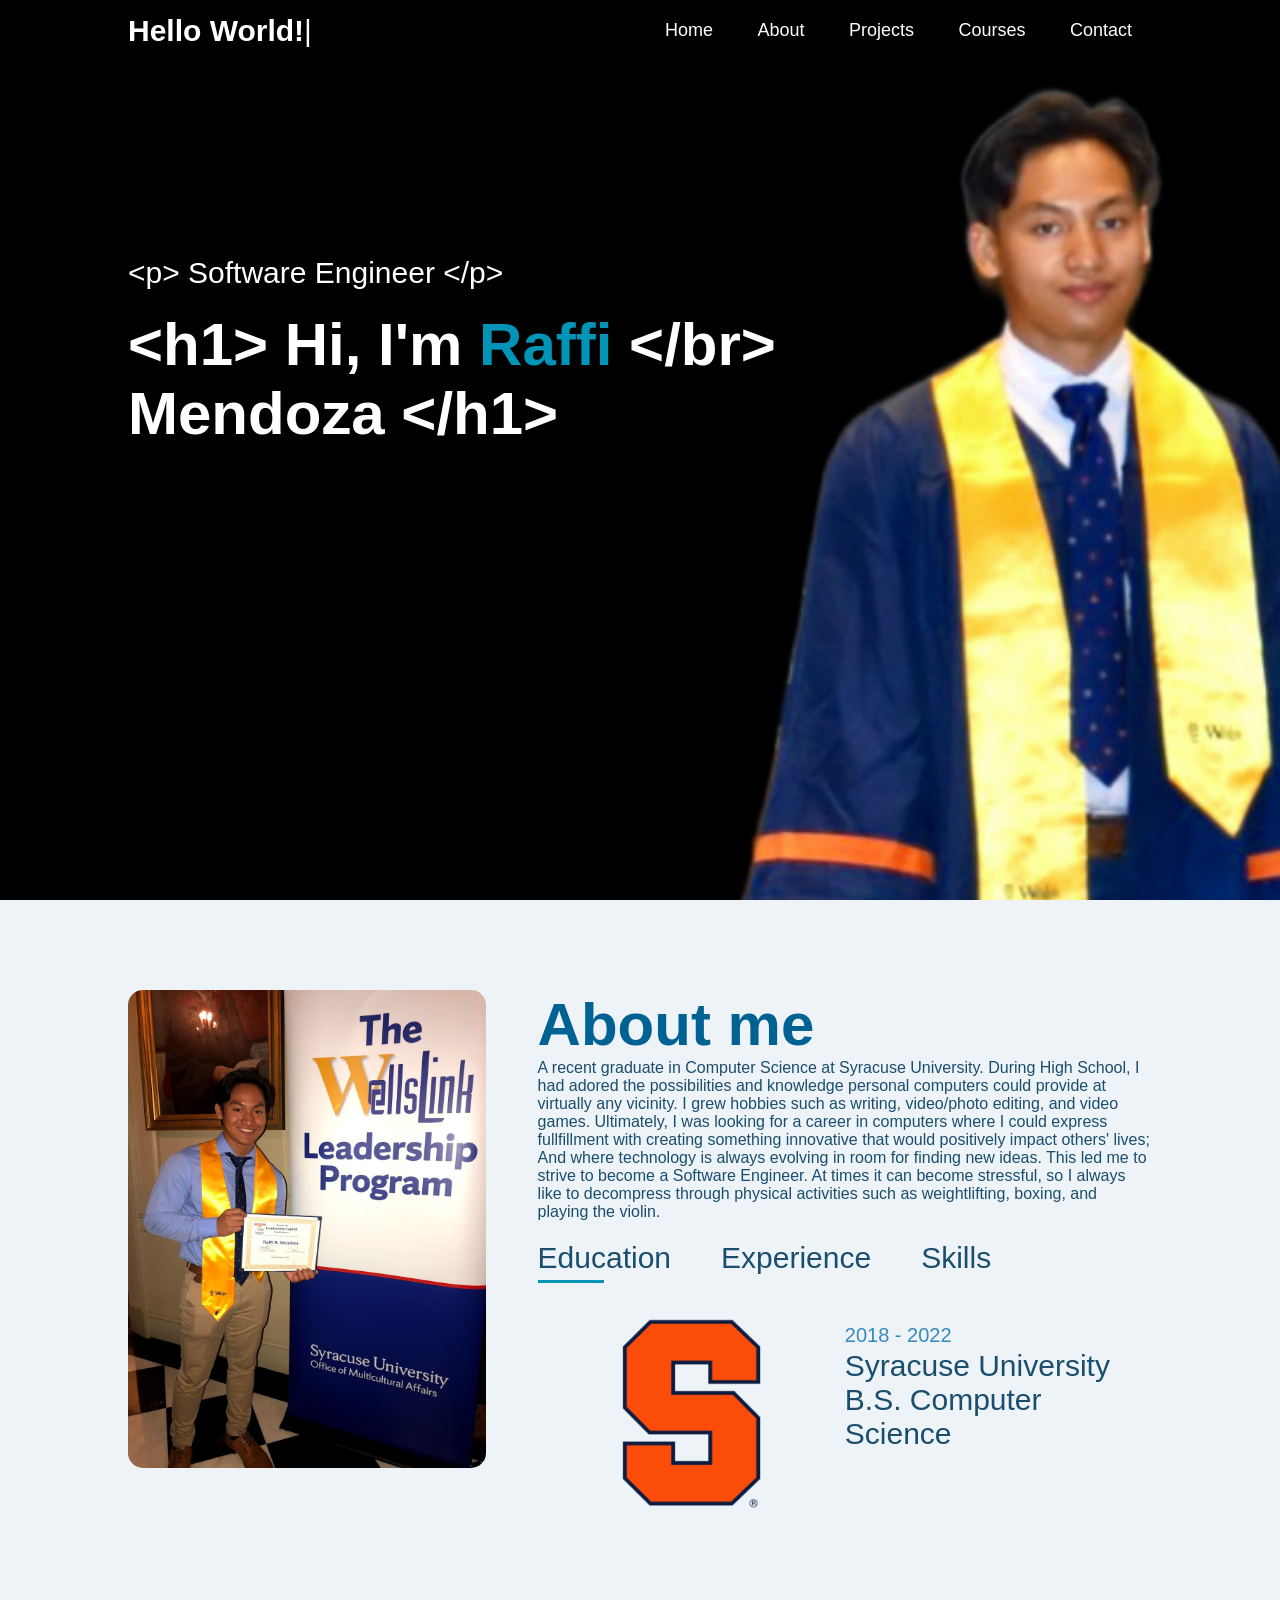
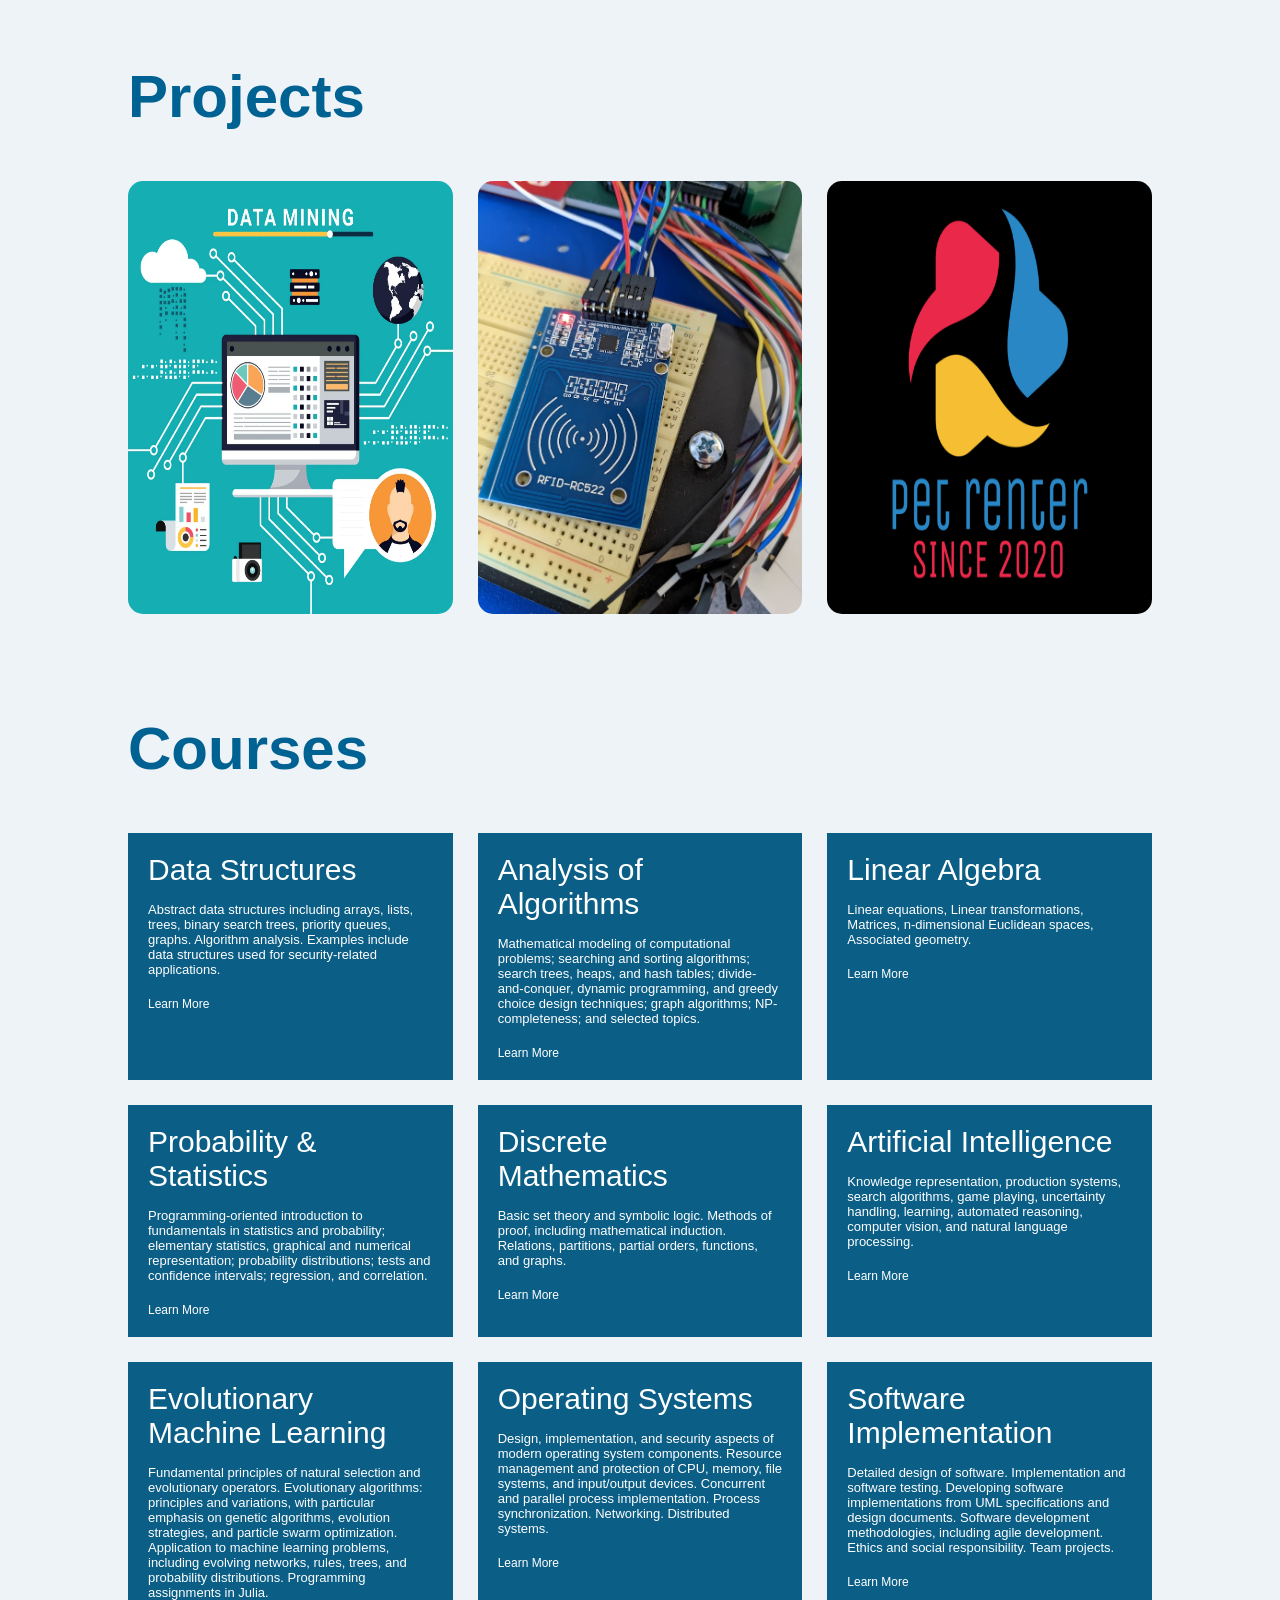
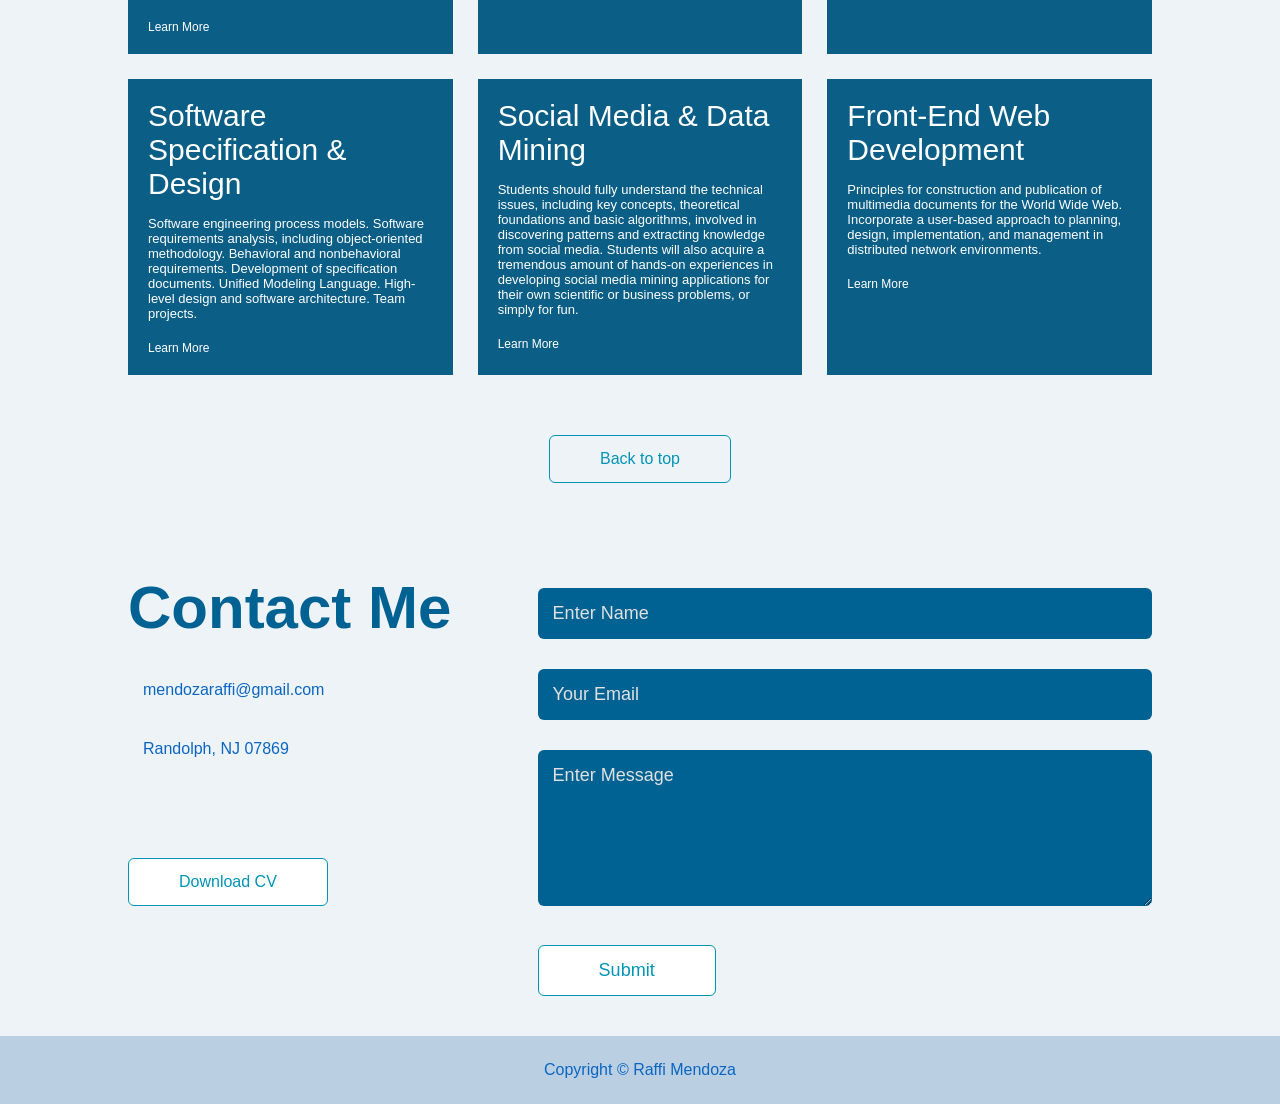
==== index.html @ 9594568a "update about me" ====
<!DOCTYPE html>
<html lang="en">
<head>
    <meta charset="UTF-8">
    <meta http-equiv="X-UA-Compatible" content="IE=edge">
    <meta name="viewport" content="width=device-width, initial-scale=1.0">
    <title>Raffi's Portfolio</title>
    <link rel="stylesheet" href="style.css">
    <script src="https://kit.fontawesome.com/a5eee6d520.js" crossorigin="anonymous"></script>
</head>
<body>
    <div id="header">
        <div class="container">
            <nav>
                <p>Hello World!<span id="blink" >|</span></p>
                <ul id="sidemenu">
                    <li><a href="#header">Home</a></li>
                    <li><a href="#about">About</a></li>
                    <li><a href="#portfolio">Projects</a></li>
                    <li><a href="#services">Courses</a></li>
                    <li><a href="#contact">Contact</a></li>
                    <i class="fas fa-xmark" onclick="closemenu()"></i>
                </ul>
                <i class="fas fa-solid fa-bars" onclick="openmenu()"></i>
            </nav>
            <div class="header-text">
                <p>&ltp&gt Software Engineer &lt/p&gt</p>
                <h1>&lth1&gt Hi, I'm <span>Raffi</span> &lt/br&gt<br> Mendoza &lt/h1&gt</h1>
            </div>
        </div>
    </div>

    <!-- About -->
    <div id="about">
        <div class="container">
            <div class="row">
                <div class="about-col-1">
                    <img src="images/user.png">
                </div>
                <div class="about-col-2">
                    <h1 class="sub-title">About me</h1>
                    <p>A recent graduate in Computer Science at Syracuse University. During High School, I had adored the possibilities and knowledge personal computers could provide at virtually any vicinity. I grew hobbies such as writing, video/photo editing, and video games. Ultimately, I was looking for a career in computers where I could express fullfillment with creating something innovative that would positively impact others' lives; And where technology is always evolving in room for finding new ideas. This led me to strive to become a Software Engineer. At times it can become stressful, so I always like to decompress through physical activities such as weightlifting, boxing, and playing the violin.</p>
                    <div class="tab-titles">
                        <p class="tab-links active-link" onclick="opentab('education')">Education</p>   
                        <p class="tab-links" onclick="opentab('experience')">Experience</p>                     
                        <p class="tab-links" onclick="opentab('skills')">Skills</p>
                    </div>
                    <div class="tab-contents active-tab" id="education">
                        <img src="images/logo.png">
                        <ul>
                            <li><span>2018 - 2022</span><br>Syracuse University <br> B.S. Computer Science</li>
                        </ul>
                    </div>
                    <div class="tab-contents" id="experience">
                        <ul>
                            <li><span>Software Engineer Intern @ Comet Informatics</span><br>June 2021 - October 2021
                                <p>• Participated in cross-functional team with focus on migrating from .NET Framework 4.5v (COMET02) to .NET Core 2.2v (COMET03) with EF Core 2</p>
                                <p>• Handled and reduced errors found in multiple instrument applications from Production/Testing/Staging within COMET02 for current clientele</p>
                                <p>• Modified Logging API to run exceptions after a failed HTTP request occurs and implemented angular interceptor to catch and log requests</p>
                            </li>
                            <li><span>Technology Consultant @ Martin J Whitman School of Management</span><br>September 2021 - May 2022
                                <p>• Administered technical support to prestigious business school for over 2000~ students and staff both walk-in and over-the-phone utilizing Salesforce</p>
                                <p>• Resolved underlying issues both software and hardware specializing in Excel, Certified Dell repairs, and related problems with a derived solution</p>
                                <p>• Promoted and maintained COVID-19 safety guidelines, policies, and the conditions of accessible equipment within three IT service locations</p>
                            </li>
                        </ul>
                    </div>
                    <div class="tab-contents" id="skills">
                        <ul>
                            <li><span>Programming Languages</span><br> <div class="program-icons">
                                <div class="program">
                                    <i class="fa-brands fa-java"></i>
                                    <p>Java</p>
                                </div>
                                <div class="program">
                                    <i class="fa-regular fa-file-code"></i>
                                    <p>HTML</p>
                                </div>
                                <div class="program">
                                    <i class="fa fa-css3" aria-hidden="true"></i>
                                    <p>CSS</p>
                                </div>
                                <div class="program">
                                    <i class="fa-brands fa-js"></i>
                                    <p>JavaScript</p>
                                </div>
                                <div class="program">
                                    <img src="https://docs.microsoft.com/en-us/media/logos/logo_Csharp.svg" >
                                    <p>C#</p>
                                </div>
                                <div class="program">
                                    <i class="fa-solid fa-database"></i>
                                    <p>SQL</p>
                                </div>
                            </div></li>
                            <li><span>Experience with</span><br>Project Management, Full Stack Development, Data Analysis, Elastic Beanstalk, Heroku, Entity Framework Core 2, Git, Azure DevOps</li>
                            <li><span>Hobbies/Interests</span><br>Boxing, Fencing, Cross Country, Powerlifting, Bodybuilding, Music, Fashion, Cooking, Traveling, Video Games, Videography</li>
                        </ul>
                    </div>
                </div>
            </div>
        </div>
    </div>

    <!-- portfolio -->
    <div id="portfolio">
        <div class="container">
            <h1 class="sub-title">Projects</h1>
            <div class="work-list"> 
                <div class="work">
                    <img src="images/work-1.png">
                    <div class="layer">
                        <h3>Sentiment Analysis</h3>
                        <p>What does it mean to call a woman a “Karen”? The origins of any meme are hard to pin down, and this one has spread with the same intensity as the coronavirus, and often in parallel with it. Karens are “the police women of all human behavior.” Karens don’t believe in vaccines. Karens have short hair. Karens are selfish. Confusingly, Karens are both the kind of petty enforcers who patrol other people’s failures at social distancing, and the kind of entitled women who refuse to wear a mask because it’s a “muzzle.” They are likely to be a woman at the age of 40 or over and hold microaggressions against racial groups.</p>
                        <a href="https://github.com/raffimendoza/KarenSentimentAnalysis" target="_blank"><i class="fa-solid fa-arrow-up-right-from-square"></i></a>
                    </div>
                </div>
                <div class="work">
                    <img src="images/work-2.png">
                    <div class="layer">
                        <h3>RFID Access Control</h3>
                        <p>Proposed security & attendance system to keep track of students and staff accessing labratory rooms. Embedded system consists of a Raspberry Pi Zero W, an RFID-RC522 Module, multiple RFID tags, 16x2 LCD screen. and a red/green LED.</p>
                        <a href="https://github.com/raffimendoza/RFID-AccessControl" target="_blank"><i class="fa-solid fa-arrow-up-right-from-square"></i></a>
                    </div>
                </div>
                <div class="work">
                    <img src="images/work-3.png">
                    <div class="layer">
                        <h3>Pet Renter</h3>
                        <p>Due to isolation caused from the pandemic, people unprecedentedly need companionship.  However, not everyone could afford to raise a pet or be patient enough to take care of them, some of them can not provide an appropriate environment for long term adoption. In this case, renting is a good choice for those lonely people, while there are plenty of pets abandoned because of their previous masters’ impulsion and the adoption center can hardly afford them. We plan to provide a web app which could subdue the situation by allowing customers to temporarily take care of those cute animals before they rent them, and leave those adoption centers another way to raise funds.
                        </p>
                        <a href="https://github.com/raffimendoza/PetRenter" target="_blank"><i class="fa-solid fa-arrow-up-right-from-square"></i></a>
                    </div>
                </div>
            </div>
        </div>
</div>

    <!-- Services -->
    <div id="services">
        <div class="container">
            <h1 class="sub-title">Courses</h1>
            <div class="services-list">
                <div>
                    <i class="fa-solid fa-sitemap"></i>
                    <h2>Data Structures</h2>
                    <p>Abstract data structures including arrays, lists, trees, binary search trees, priority queues, graphs.  Algorithm analysis.  Examples include data structures used for security-related applications.</p>
                    <a href="http://coursecatalog.syr.edu/content.php?catoid=32&navoid=4106&p982=2" target="_blank">Learn More</a>
                </div>
                <div>
                    <i class="fa-solid fa-magnifying-glass-chart"></i>
                    <h2>Analysis of Algorithms</h2>
                    <p>Mathematical modeling of computational problems; searching and sorting algorithms; search trees, heaps, and hash tables; divide-and-conquer, dynamic programming, and greedy choice design techniques; graph algorithms; NP-completeness; and selected topics.</p>
                    <a href="https://suabroad.syr.edu/blog/course/cis477-introduction-to-analysis-of-algorithms/" target="_blank">Learn More</a>
                </div>
                <div>
                    <i class="fa-solid fa-table-cells"></i>
                    <h2>Linear Algebra</h2>
                    <p>Linear equations, Linear transformations, Matrices, n-dimensional Euclidean spaces, Associated geometry.</p>
                    <a href="https://courses.syracuse.edu/search_advanced.php?cur_cat_oid=32&search_database=Search&search_db=Search&cpage=1&ecpage=1&ppage=1&spage=1&tpage=1&location=33&filter%5Bkeyword%5D=linear+algebra&filter%5Bexact_match%5D=1" target="_blank">Learn More</a>
                </div>
                <div>
                    <i class="fa-solid fa-dice"></i> 
                    <h2>Probability & Statistics</h2>
                    <p>Programming-oriented introduction to fundamentals in statistics and probability; elementary statistics, graphical and numerical representation; probability distributions; tests and confidence intervals; regression, and correlation.</p>
                    <a href="http://coursecatalog.syr.edu/preview_course_nopop.php?catoid=32&coid=215976" target="_blank">Learn More</a>
                </div>
                <div>
                    <i class="fa-solid fa-user-ninja"></i>
                    <h2>Discrete Mathematics</h2>
                    <p>Basic set theory and symbolic logic. Methods of proof, including mathematical induction. Relations, partitions, partial orders, functions, and graphs.</p>
                    <a href="http://coursecatalog.syr.edu/content.php?catoid=32&navoid=4106&p982=2" target="_blank">Learn More</a>
                </div>
                <div>
                    <i class="fa-solid fa-robot"></i>
                    <h2>Artificial Intelligence</h2>
                    <p>Knowledge representation, production systems, search algorithms, game playing, uncertainty handling, learning, automated reasoning, computer vision, and natural language processing. </p>
                    <a href="http://coursecatalog.syr.edu/content.php?catoid=32&navoid=4106&p982=2" target="_blank">Learn More</a>
                </div>
                <div>
                    <i class="fa-solid fa-dna"></i>
                    <h2>Evolutionary Machine Learning</h2>
                    <p>Fundamental principles of natural selection and evolutionary operators. Evolutionary algorithms: principles and variations, with particular emphasis on genetic algorithms, evolution strategies, and particle swarm optimization.  Application to machine learning problems, including evolving networks, rules, trees, and probability distributions.  Programming assignments in Julia.</p>
                    <a href="https://ecs.syracuse.edu/faculty-staff/chilukuri-k-mohan" target="_blank">Learn More</a>
                </div>
                <div>
                    <i class="fa-solid fa-laptop"></i>
                    <h2>Operating Systems</h2>
                    <p>Design, implementation, and security aspects of modern operating system components. Resource management and protection of CPU, memory, file systems, and input/output devices. Concurrent and parallel process implementation. Process synchronization. Networking. Distributed systems.</p>
                    <a href="http://coursecatalog.syr.edu/preview_course_nopop.php?catoid=30&coid=199425" target="_blank">Learn More</a>
                </div>
                <div>
                    <i class="fa-solid fa-pen"></i> 
                    <h2>Software Implementation</h2>
                    <p>Detailed design of software. Implementation and software testing.  Developing software implementations from UML specifications and design documents. Software development methodologies, including agile development.  Ethics and social responsibility. Team projects.</p>
                    <a href="https://www.coursicle.com/syracuse/courses/CIS/454/" target="_blank">Learn More</a>
                </div>
                <div>
                    <i class="fa-solid fa-file"></i>
                    <h2>Software Specification & Design</h2>
                    <p>Software engineering process models. Software requirements analysis, including object-oriented methodology. Behavioral and nonbehavioral requirements. Development of specification documents. Unified Modeling Language. High-level design and software architecture. Team projects.</p>
                    <a href="http://coursecatalog.syr.edu/preview_program.php?catoid=32&poid=16568&returnto=4123" target="_blank">Learn More</a>
                </div>
                <div>
                    <i class="fa-solid fa-user"></i>
                    <h2>Social Media & Data Mining</h2>
                    <p>Students should fully understand the technical issues, including key concepts, theoretical foundations and basic algorithms, involved in discovering patterns and extracting knowledge from social media. Students will also acquire a tremendous amount of hands-on experiences in developing social media mining applications for their own scientific or business problems, or simply for fun.</p>
                    <a href="https://onlinegrad.syracuse.edu/engineering/academics/course-descriptions/" target="_blank">Learn More</a>
                </div>
                <div>
                    <i class="fa-solid fa-paintbrush"></i>
                    <h2>Front-End Web Development</h2>
                    <p>Principles for construction and publication of multimedia documents for the World Wide Web. Incorporate a user-based approach to planning, design, implementation, and management in distributed network environments.</p>
                    <a href="https://answers.syr.edu/display/ischool/IST+263+-+Intro+to+Front-End+Web+Dev" target="_blank">Learn More</a>
                </div>
            </div>
        </div>
        <a href="#header" class="btn">Back to top</a>
    </div>


    <!-- contact -->
    <div id="contact">
        <div class="container">
            <div class="row">
                <div class="contact-left">
                    <h1 class="sub-title">Contact Me</h1>
                    <p><i class="fas fa-paper-plane"></i> <a href="mailto:mendozaraffi@gmail.com" id="email-link">mendozaraffi@gmail.com</a></p>
                    <p><i class="fas fa-location-dot"></i>Randolph, NJ 07869</p>
                    <div class="social-icons">
                        <a href="https://www.linkedin.com/in/jose-raphael-m/"><i class="fa-brands fa-linkedin"></i></a>
                        <a href="https://github.com/raffimendoza"><i class="fa-brands fa-github"></i></a>
                    </div>
                    <a href="files/RaffiMendozaResume.pdf" download class="btn btn2">Download CV</a>
                </div>
                <div class="contact-right">
                    <form name="submit-to-google-sheet">
                        <input type="text" name="Name" placeholder="Enter Name" required>
                        <input type="email" name="email" placeholder="Your Email" required>
                        <textarea name="Message" rows="6" placeholder="Enter Message"></textarea>
                        <button type="submit" class="btn btn2">Submit</button>
                    </form>
                    <span id="msg"></span>
                </div>
            </div>
        </div>
        <div class="copyright">
            <p>Copyright &copy Raffi Mendoza</p>
        </div>
    </div>

    <!-- Update About Me tabs -->
    <script>
        var tablinks = document.getElementsByClassName("tab-links");
        var tabcontents = document.getElementsByClassName("tab-contents");
        function opentab(tabname){
            for (tablink of tablinks){
                tablink.classList.remove("active-link");
            }
            for (tabcontent of tabcontents){
                tabcontent.classList.remove("active-tab");
            }
            event.currentTarget.classList.add("active-link");
            document.getElementById(tabname).classList.add("active-tab"); 
        }
    </script>

    <!-- small screen menu -->
    <script>
        var sm = document.getElementById("sidemenu");
        function openmenu(){
            sm.style.right = "0";
        }
        function closemenu(){
            sm.style.right = "-200px";
        }
    </script>

    <!-- Submit form using google app script -->
    <script>
    const scriptURL = 'https://script.google.com/macros/s/AKfycbw45khytFLJOuF0pqe-qyBJtkYFdfN2wMA5N30QYf86gMGov0KmyV-d669ZfcHEzsBHrA/exec'
    const form = document.forms['submit-to-google-sheet']
    const msg = document.getElementById("msg")
    form.addEventListener('submit', e => {
      e.preventDefault()
      fetch(scriptURL, { method: 'POST', body: new FormData(form)})
        .then(response => {
            msg.innerHTML = "Message sent. Thank you!"
            setTimeout(function(){
                msg.innerHTML = ""
            }, 5000)
            form.reset()
        })
        .catch(error => console.error('Error!', error.message))
    })
    </script>

    <!-- Blink -->
    <script type="text/javascript">
        var blink = document.getElementById('blink');

        setInterval(function () {
            blink.style.opacity = 
            (blink.style.opacity == 0 ? 1 : 0);
        }, 800); 
    </script>
</body>
</html>
---- style.css ----
*{
    margin: 0;
    padding: 0;
    font-family: 'Poppins', sans-serif;
    box-sizing: border-box;
}

html {
    scroll-behavior: smooth;
}

body {
    background: #080808;
    background-color: #ffffff;
    color: #fff;
}

#header {
    width: 100%;
    height: 100vh;
    background-image: url(images/background.png);
    background-size: cover;
    background-position: center;
}

.container {
    padding: 10px 10%;
}

nav {
    display: flex;
    align-items: center;
    justify-content: space-between;
    flex-wrap: wrap;
}

#blink{
    font-weight: 100;
}

nav p{
    padding-top: 10;
    font-size: 30px;
    font-weight: bold;
}

nav ul li {
    display: inline-block;
    list-style: none;
    margin: 10px 20px;
}

nav ul li a{
    color: #fff;
    text-decoration: none;
    font-size: 18px;
    position: relative;
}

nav ul li a::after{
    content: '';
    width: 0;
    height: 3px;
    background: #0094b6;
    position: absolute;
    left: 0;
    bottom: -6px;
    transition: 0.25s;
}

nav ul li a:hover::after{
    width: 100%;
}

.header-text {
    margin-top: 20%;
    font-size: 30px;
}

.header-text h1 {
    font-size: 60px;
    margin-top: 20px;
}

.header-text h1 span{
    color:#0094b6;
}

/* ----------- About ----------- */
#about {
    padding: 80px 0;
    color: #1a4e6d;
    background-color: #eef3f8;
}
.row{
    display: flex;
    justify-content: space-between;
    flex-wrap: wrap;
}

.about-col-1 {
    flex-basis: 35%;
}

.about-col-1 img {
    width: 100%;
    border-radius: 15px;
}

.about-col-2 {
    flex-basis: 60%;
}

.sub-title {
    font-size: 60px;
    font-weight: 600;
    color: #006292;
}

.tab-titles{
    display: flex;
    margin: 20px 0 40px;
}

.tab-titles p{
    font-size: 30px;
}

.tab-links{
    margin-right: 50px;
    font-size: 18px;
    font-weight: 500;
    cursor: pointer;
    position: relative;
}

.tab-links::after{
    content: '';
    width: 0;
    height: 3px;
    background-color: #0094b6;
    position: absolute;
    left: 0;
    bottom: -8px;
    transition: 0.25s;
}

.tab-links.active-link::after{
    width: 50%;
}

.tab-contents ul li {
    list-style: none;
    margin: 10px 0;
}

.tab-contents ul li span{
    color: #368bbe;
    font-size: 20px;
}

.tab-contents {
    display: none;
}

.tab-contents p{
    padding: 5px;
    padding-left: 10px;
}

.tab-contents.active-tab{
    display: block;
}

#education img{
    width: 50%;
    float: left;

}
#education ul li{
    font-size: 30px;
}

.program-icons{
    display: grid; 
    grid-template-columns: repeat(auto-fit, minmax(100px, 1fr));
    font-size: 50px;
}

.program{
    font-size: 40px;
    padding: 10px;
    text-align: center;
}

.program p{
    font-size: 18px;
}

.program img {
    width: 40px;

}

#skills img{
    pointer-events: none;
    user-select: none;
}
/* ------------ services ------------ */
#services{
    padding: 30px 0;
    background-color: #eef3f8;
}

.services-list{
    display: grid;
    grid-template-columns: repeat(auto-fit, minmax(250px, 1fr));
    grid-gap: 25px;
    margin-top: 50px;
}

.services-list div{
    background-color: #0b5e86;
    padding: 20px;
    font-size: 13px;
    font-weight: 300;
    border-right: 10px;
    transition: background 0.5s, transform 0.5s;
}

.services-list div i{
    font-size: 50px;
    margin-bottom: 30px;
}

.services-list div h2{
    font-size: 30px;
    font-weight: 500;
    margin-bottom: 15px;
}

.services-list div a{
    text-decoration: none;
    color: #fff;
    font-size: 12px;
    margin-top: 20px;
    display: inline-block;
}

.services-list div:hover{
    background: #0094b6;
    transform: translateY(-10px);
}

/* --------- portfolio --------- */
#portfolio {
    padding: 50px 0;
    background-color: #eef3f8;
}

.work-list {
    display: grid;
    grid-template-columns: repeat(auto-fit, minmax(250px, 1fr));
    grid-gap: 25px;
    margin-top: 50px;
}

.work {
    border-radius: 15px;
    position: relative;
    overflow: hidden;
}

.work img{
    width: 100%;
    height: 100%;
    border-radius: 10px;
    display: block;
    transition: transform 0.5s;
}

.layer{
    width: 100%;
    height: 0;
    background: linear-gradient(rgba(0,0,0,0.6), #0094b6);
    border-radius: 10px;
    position: absolute;
    left: 0;
    bottom: 0;
    overflow: hidden;
    display: flex;
    align-items: center;
    justify-content: center;
    flex-direction: column;
    padding: 0 40px;
    text-align: center;
    font-size: 14px;
    transition: height 0.5s;
}

.layer h3{
    font-weight: 500;
    margin-bottom: 20px;
}

.layer a{
    margin-top: 20px;
    color: #0094b6;
    text-decoration: none;
    font-size: 18px;
    line-height: 60px;
    background: #fff;
    width: 60px;
    height: 60px;
    border-radius: 50%;
    text-align: center;
}

.work:hover img{
    transform:scale(1.1);
}

.work:hover .layer{
    height: 100%;
}

.btn{
    display: block;
    margin: 50px auto;
    width: fit-content;
    border: 1px solid #0094b6;
    padding: 14px 50px;
    border-radius: 6px;
    text-decoration: none;
    color: #0094b6;
    transition: background 0.25s;
}

.btn:hover {
    background: #0094b6;
    color:#fff;
}

/* -------- contact -------- */
#contact {
    color: #0a66c2;
    background-color: #eef3f8;
}

.contact-left {
    flex-basis: 35%;
}

.contact-right {
    flex-basis: 60%;
}

.contact-left p{
    margin-top: 30px;
}

.contact-left p i{
    color: #0094b6;
    margin-right: 15px;
    font-size: 25px;
}

#email-link{
    text-decoration: none;
    color: #0a66c2;
}

#email-link:hover{
    text-decoration: underline;
}

.social-icons{
    margin-top: 30px;
}

.social-icons a{
    text-decoration: none;
    font-size: 30px;
    margin-right: 15px;
    color: #ababab;
    display: inline-block;
    transition: transform .25s;
}

.social-icons a:hover{
    color: #0094b6;
    transform: translateY(-5px);
}

.btn.btn2 {
    display: inline-block;
    background: #fff;
}

.btn.btn2:hover {
    background: #0094b6;
    color:#fff;
}

.contact-right form{
    width: 100%;
}

form input, form textarea{
    width: 100%;
    border: 0;
    outline: none;
    background: #006292;
    padding: 15px;
    margin: 15px 0;
    color: #fff;
    font-size: 18px;
    border-radius: 6px;
}

form .btn2{
    padding: 14px 60px;
    font-size: 18px;
    margin-top: 20px;
    cursor: pointer;
}

form ::placeholder{
    color: #E1E1E1;
}

.copyright {
    width: 100%;
    text-align: center;
    padding: 25px 0;
    background: #bbcfe2;
    font-weight: 300;
    margin-top: 20px;
}

.copyright i{
    color: #0094b6;
}

/* ------------- responsive small screen -------------*/
nav .fas{
    display: none;
    cursor: pointer;
}

@media only screen and (max-width: 600px){
    #header{
        background-image: url(images/phone-background.png)
    }
    .header-text {
        margin-top: 50%;
        font-size: 16px;
    }
    .header-text h1{
        font-size: 20px;
    }
    nav .fas{
        display: block;
        font-size: 25px;
    }
    nav ul{
        background: #006292;
        opacity: 0.9;
        position: fixed;
        top: 0;
        right: -200px;
        width: 200px;
        height: 100vh;
        padding-top: 50px;
        z-index: 2;
        transition: 0.5s;
    }
    nav ul li{
        display: block;
        margin: 25px;
    }
    nav ul .fas{
        position: absolute;
        top: 25px;
        left: 25px;
    }
    .sub-title{
        font-size: 40px;
    }
    .about-col-1, .about-col-2{
        flex-basis: 100%;
    }
    .about-col-1{
        margin-bottom: 30px;
    }
    .about-col-2{
        font-size: 14px;
    }
    .tab-links{
        font-size: 16px;
        margin-right: 20px;
    }
    .contact-left, .contact-right{
        flex-basis: 100%;
    }
    .copyright{
        font-size: 14px;
    }
}

#msg{
    color: #61b752;
    margin-top: -40px;
    display: block;
}
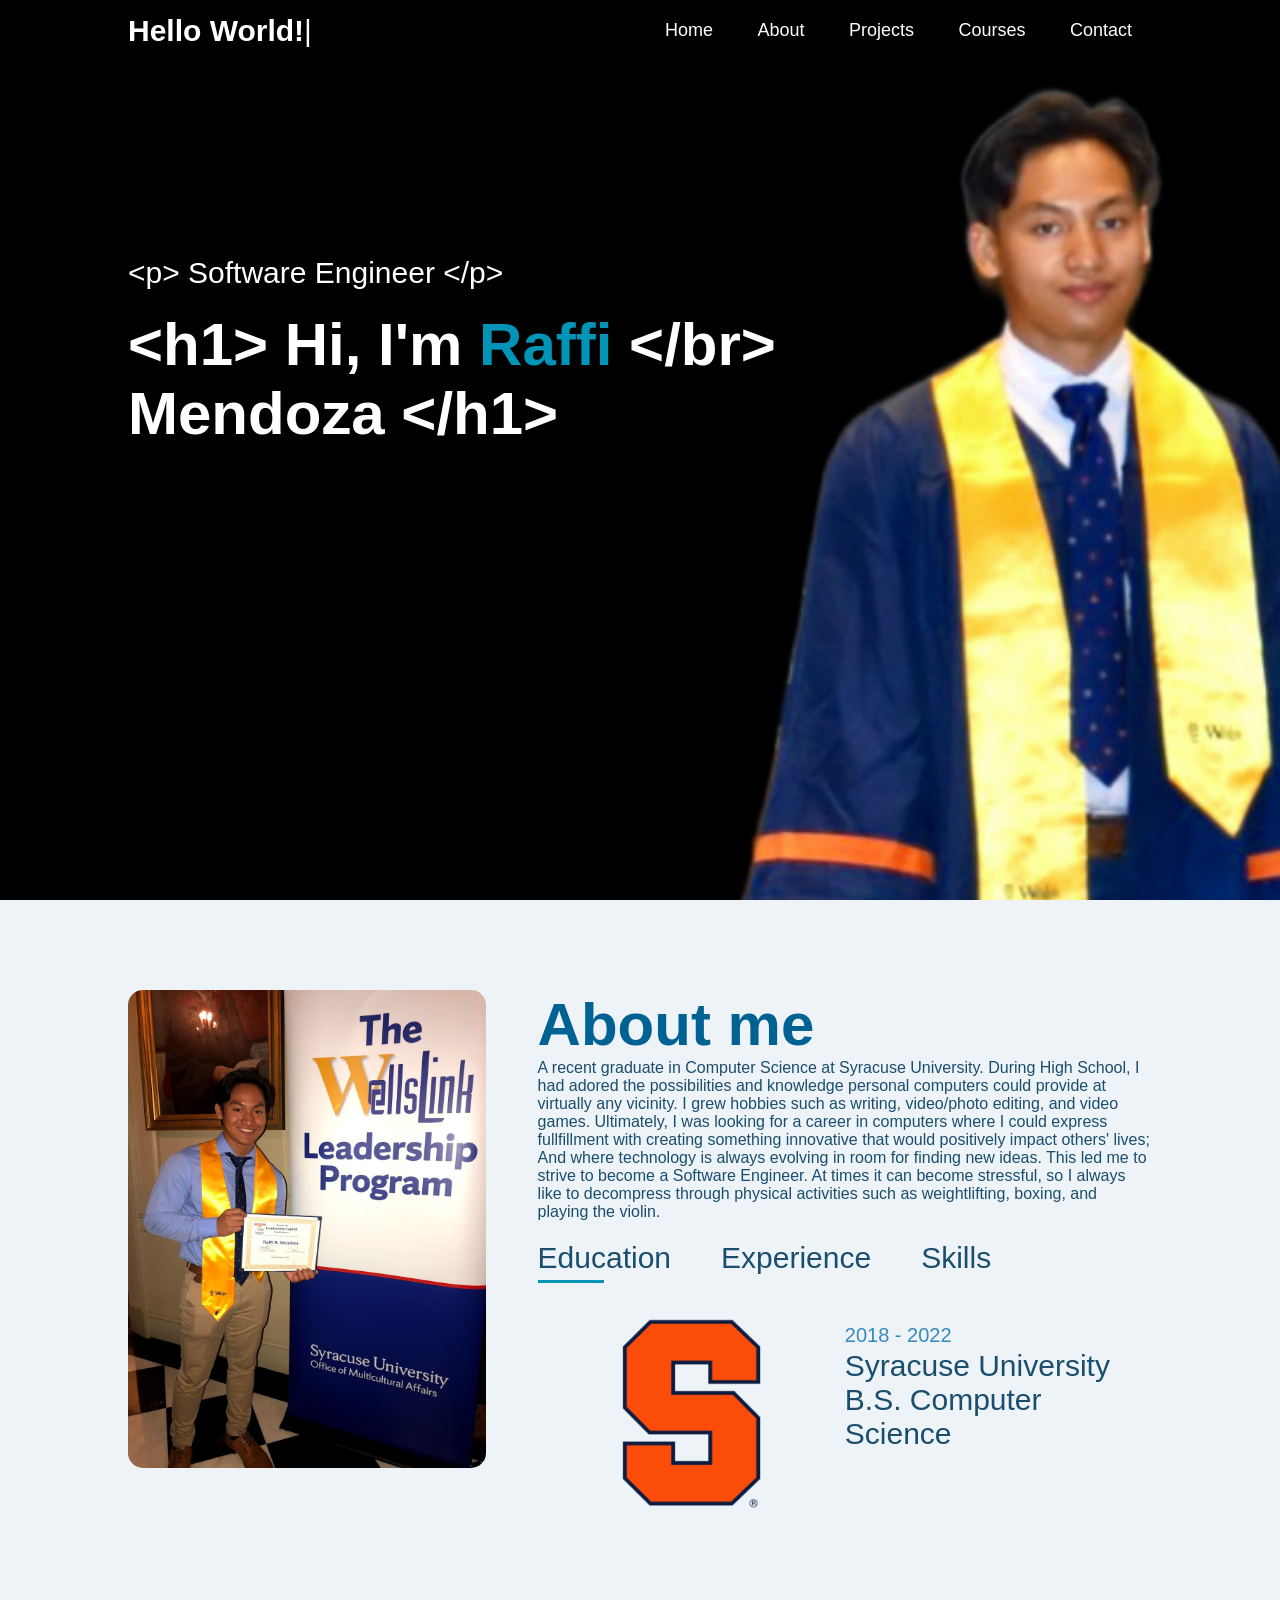
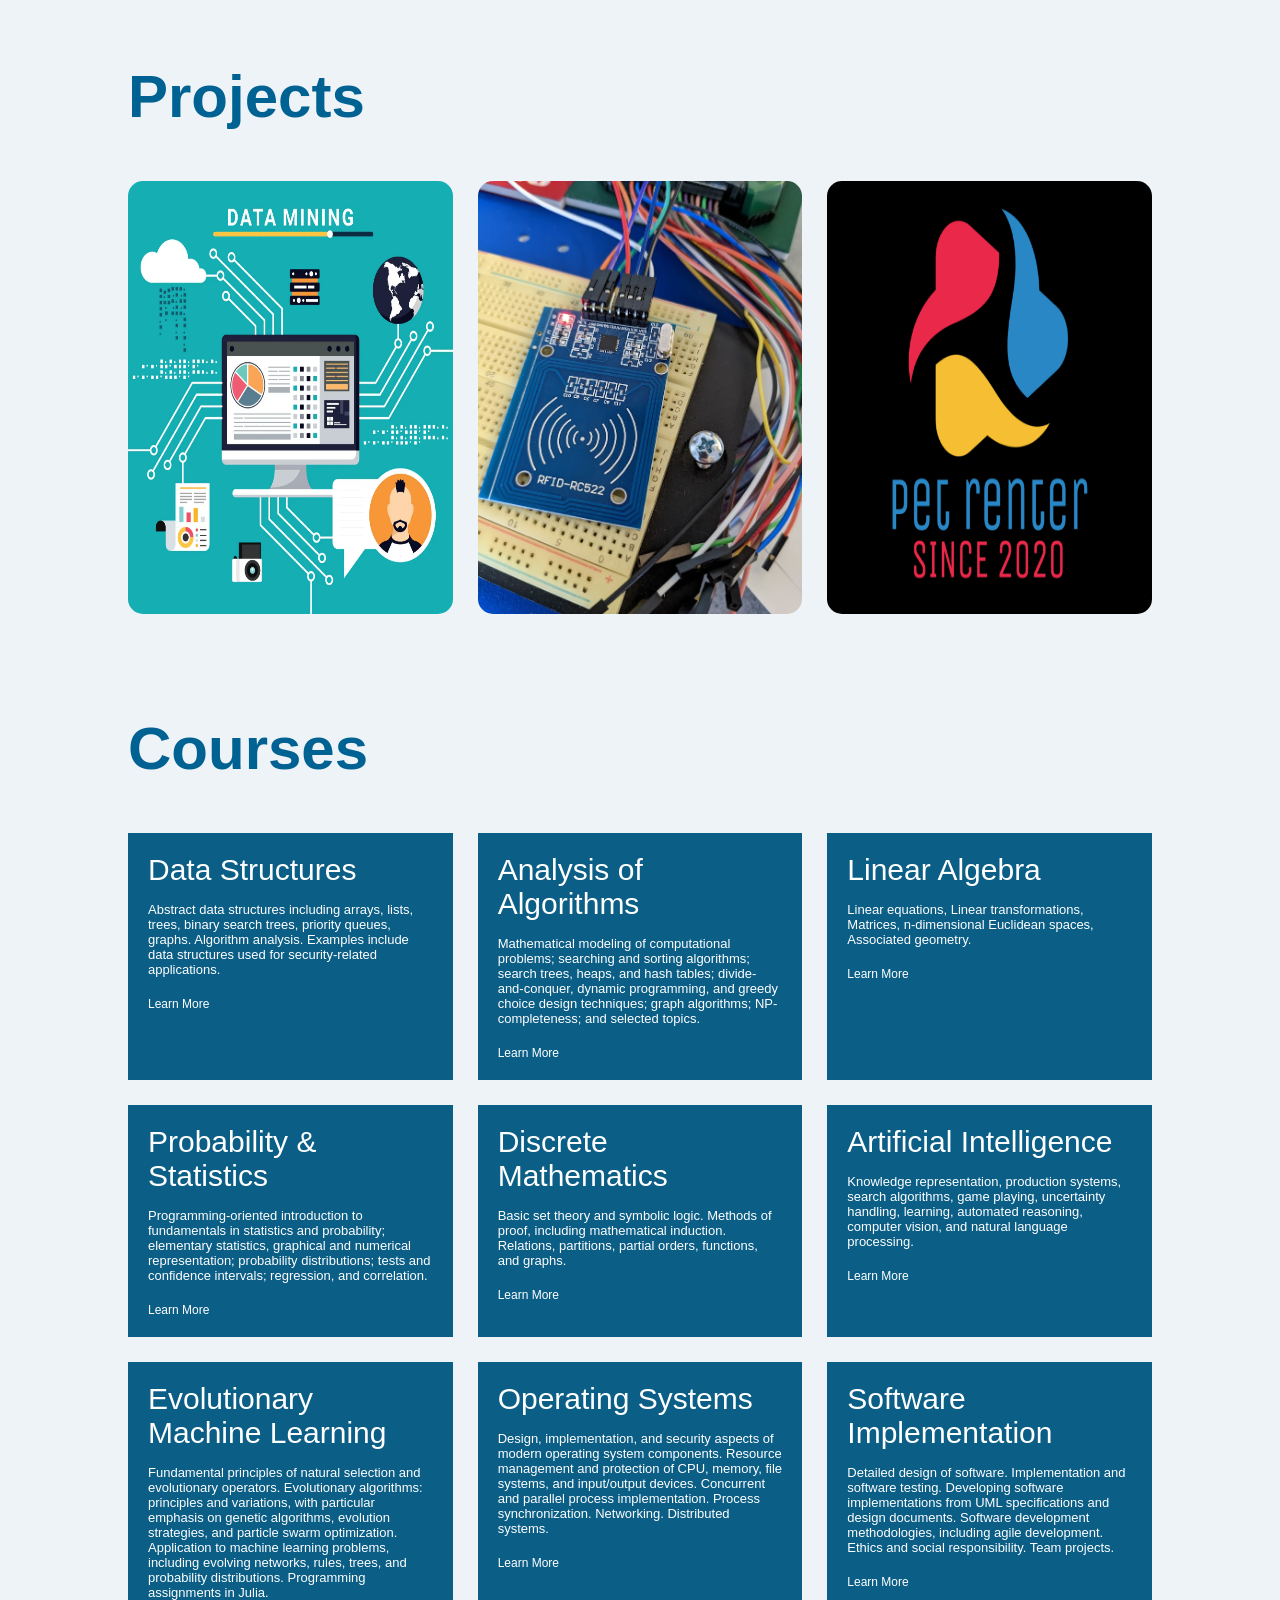
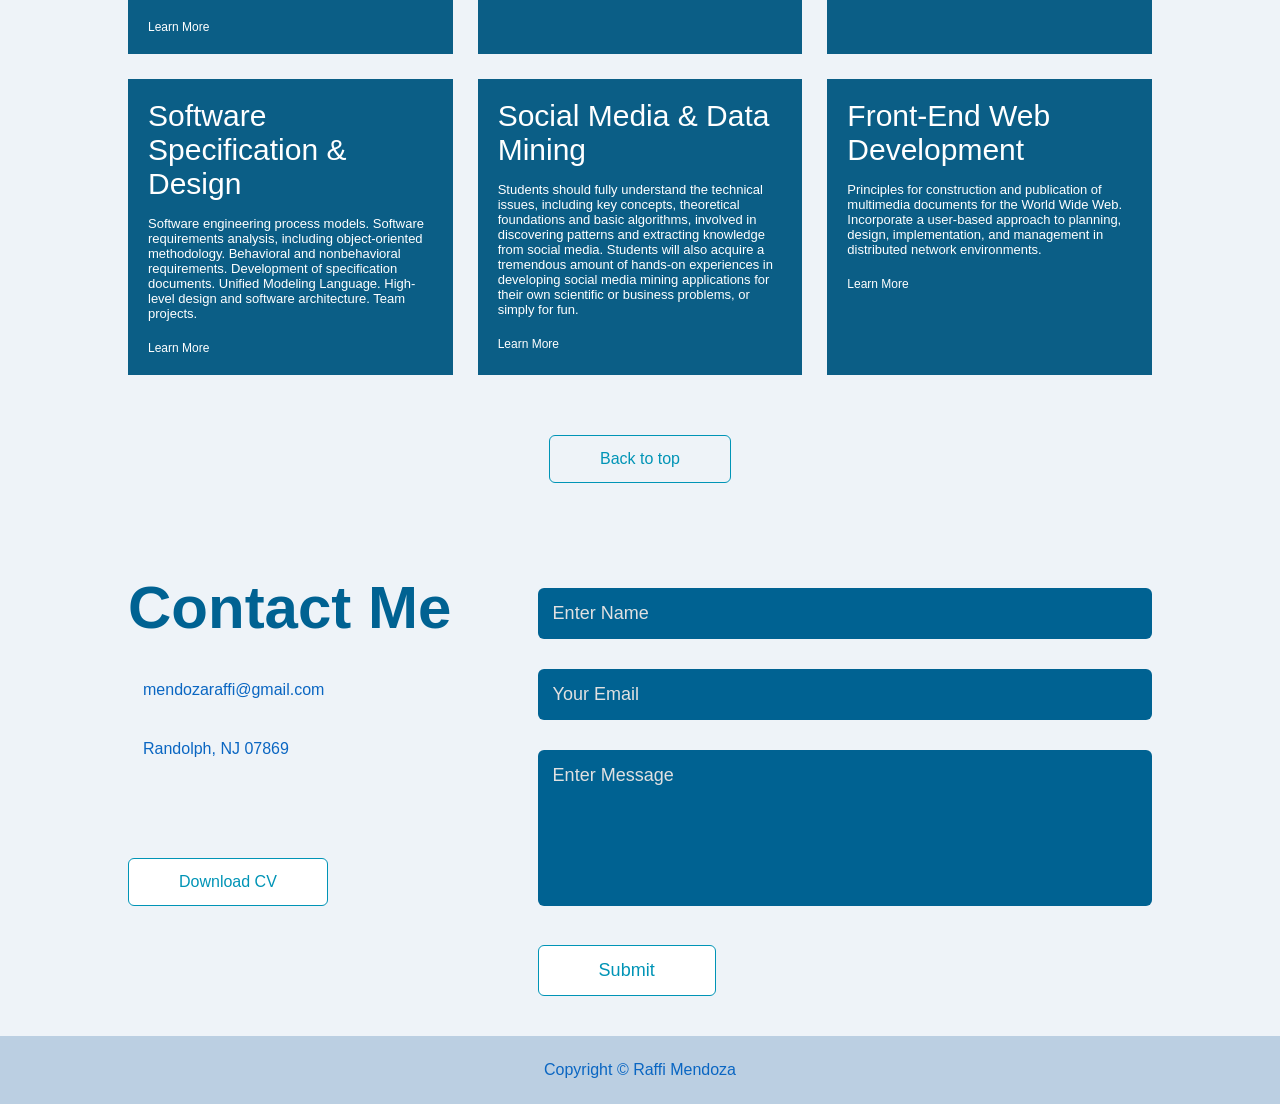
==== commit fed9d4a5: "Update experience" ====
--- a/index.html
+++ b/index.html
@@ -7,6 +7,7 @@
     <title>Raffi's Portfolio</title>
     <link rel="stylesheet" href="style.css">
     <script src="https://kit.fontawesome.com/a5eee6d520.js" crossorigin="anonymous"></script>
+    <script src="https://ajax.googleapis.com/ajax/libs/jquery/3.6.0/jquery.min.js"></script>
 </head>
 <body>
     <div id="header">
@@ -53,15 +54,18 @@
                     </div>
                     <div class="tab-contents" id="experience">
                         <ul>
-                            <li><span>Software Engineer Intern @ Comet Informatics</span><br>June 2021 - October 2021
-                                <p>• Participated in cross-functional team with focus on migrating from .NET Framework 4.5v (COMET02) to .NET Core 2.2v (COMET03) with EF Core 2</p>
-                                <p>• Handled and reduced errors found in multiple instrument applications from Production/Testing/Staging within COMET02 for current clientele</p>
-                                <p>• Modified Logging API to run exceptions after a failed HTTP request occurs and implemented angular interceptor to catch and log requests</p>
+                            <li><span>Software Engineer @ General Motors</span><br>January 2023 - Present
+                                <p>• Joining innovation team</p>
                             </li>
                             <li><span>Technology Consultant @ Martin J Whitman School of Management</span><br>September 2021 - May 2022
                                 <p>• Administered technical support to prestigious business school for over 2000~ students and staff both walk-in and over-the-phone utilizing Salesforce</p>
                                 <p>• Resolved underlying issues both software and hardware specializing in Excel, Certified Dell repairs, and related problems with a derived solution</p>
                                 <p>• Promoted and maintained COVID-19 safety guidelines, policies, and the conditions of accessible equipment within three IT service locations</p>
+                            </li>
+                            <li><span>Software Engineer Intern @ Comet Informatics</span><br>June 2021 - October 2021
+                                <p>• Participated in cross-functional team with focus on migrating from .NET Framework 4.5v (COMET02) to .NET Core 2.2v (COMET03) with EF Core 2</p>
+                                <p>• Handled and reduced errors found in multiple instrument applications from Production/Testing/Staging within COMET02 for current clientele</p>
+                                <p>• Modified Logging API to run exceptions after a failed HTTP request occurs and implemented angular interceptor to catch and log requests</p>
                             </li>
                         </ul>
                     </div>
--- a/style.css
+++ b/style.css
@@ -13,6 +13,10 @@
     background: #080808;
     background-color: #ffffff;
     color: #fff;
+}
+
+textarea {
+    resize: none;
 }
 
 #header {
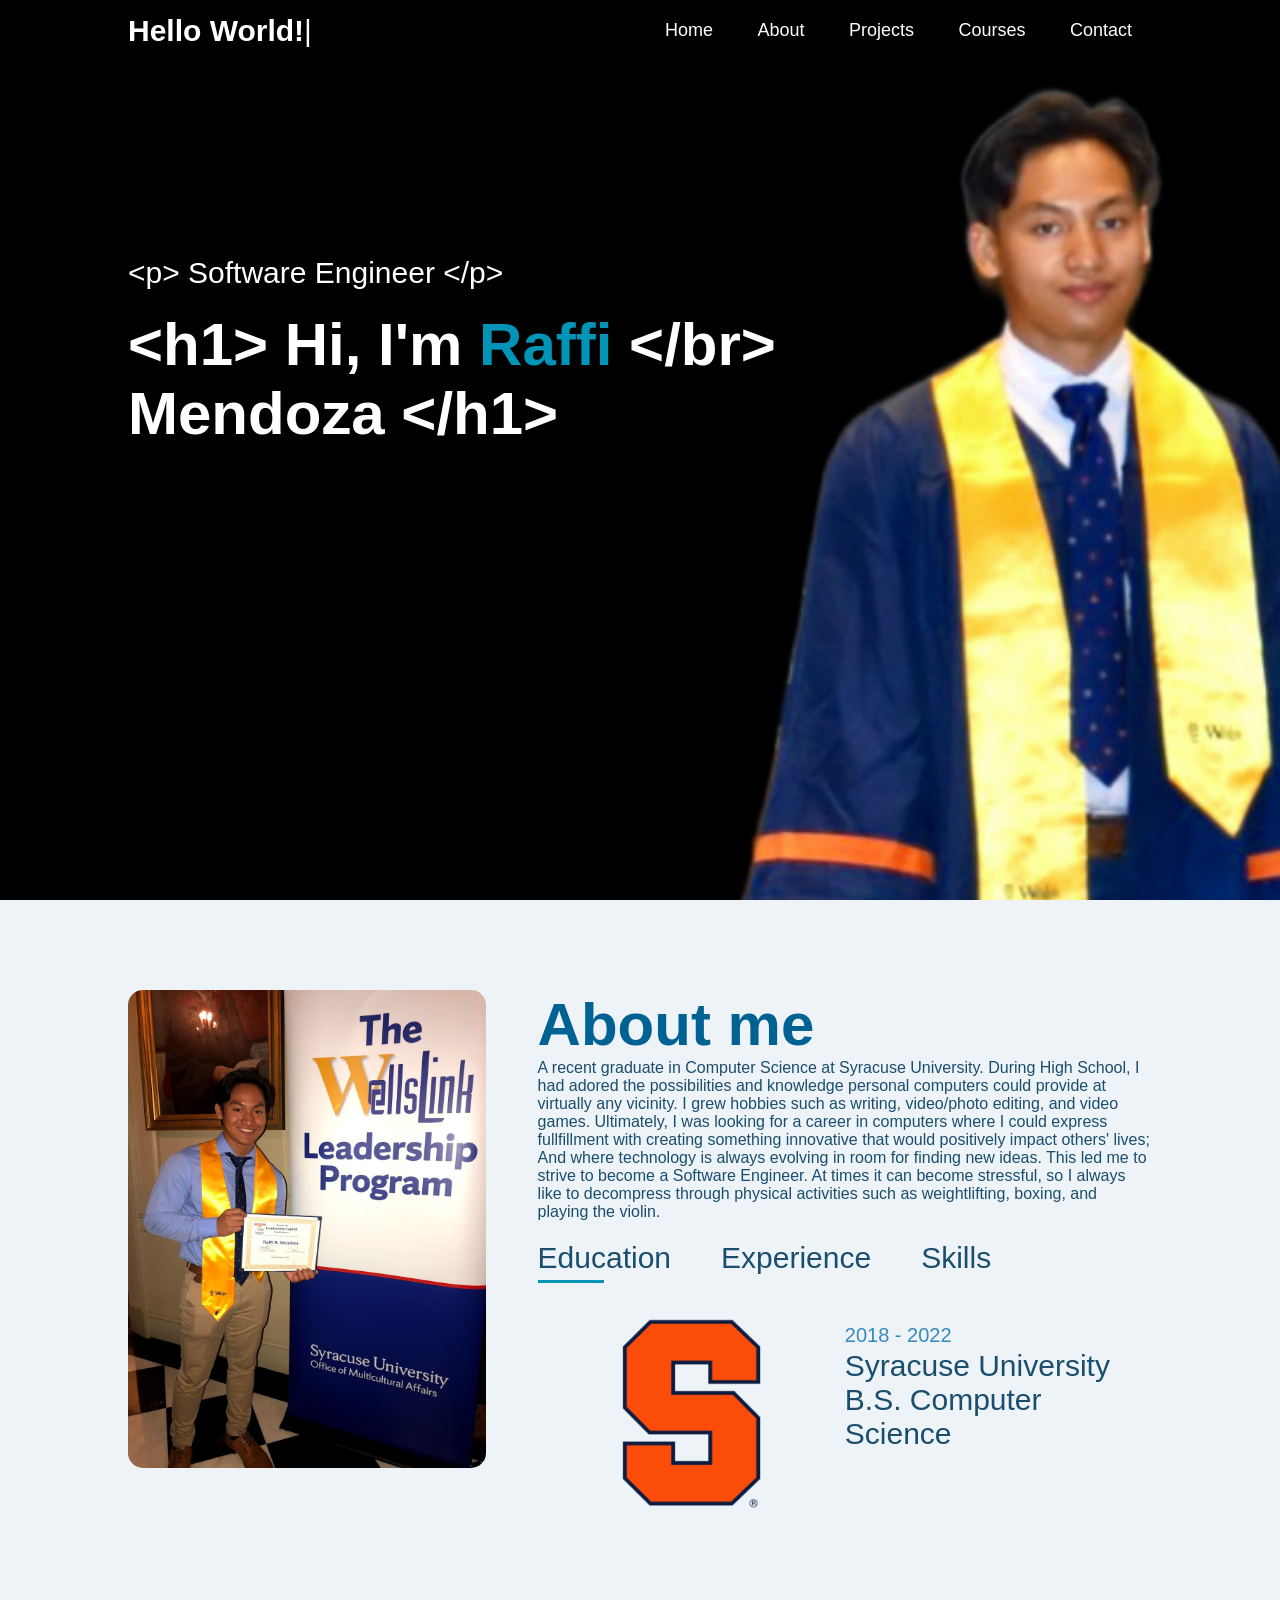
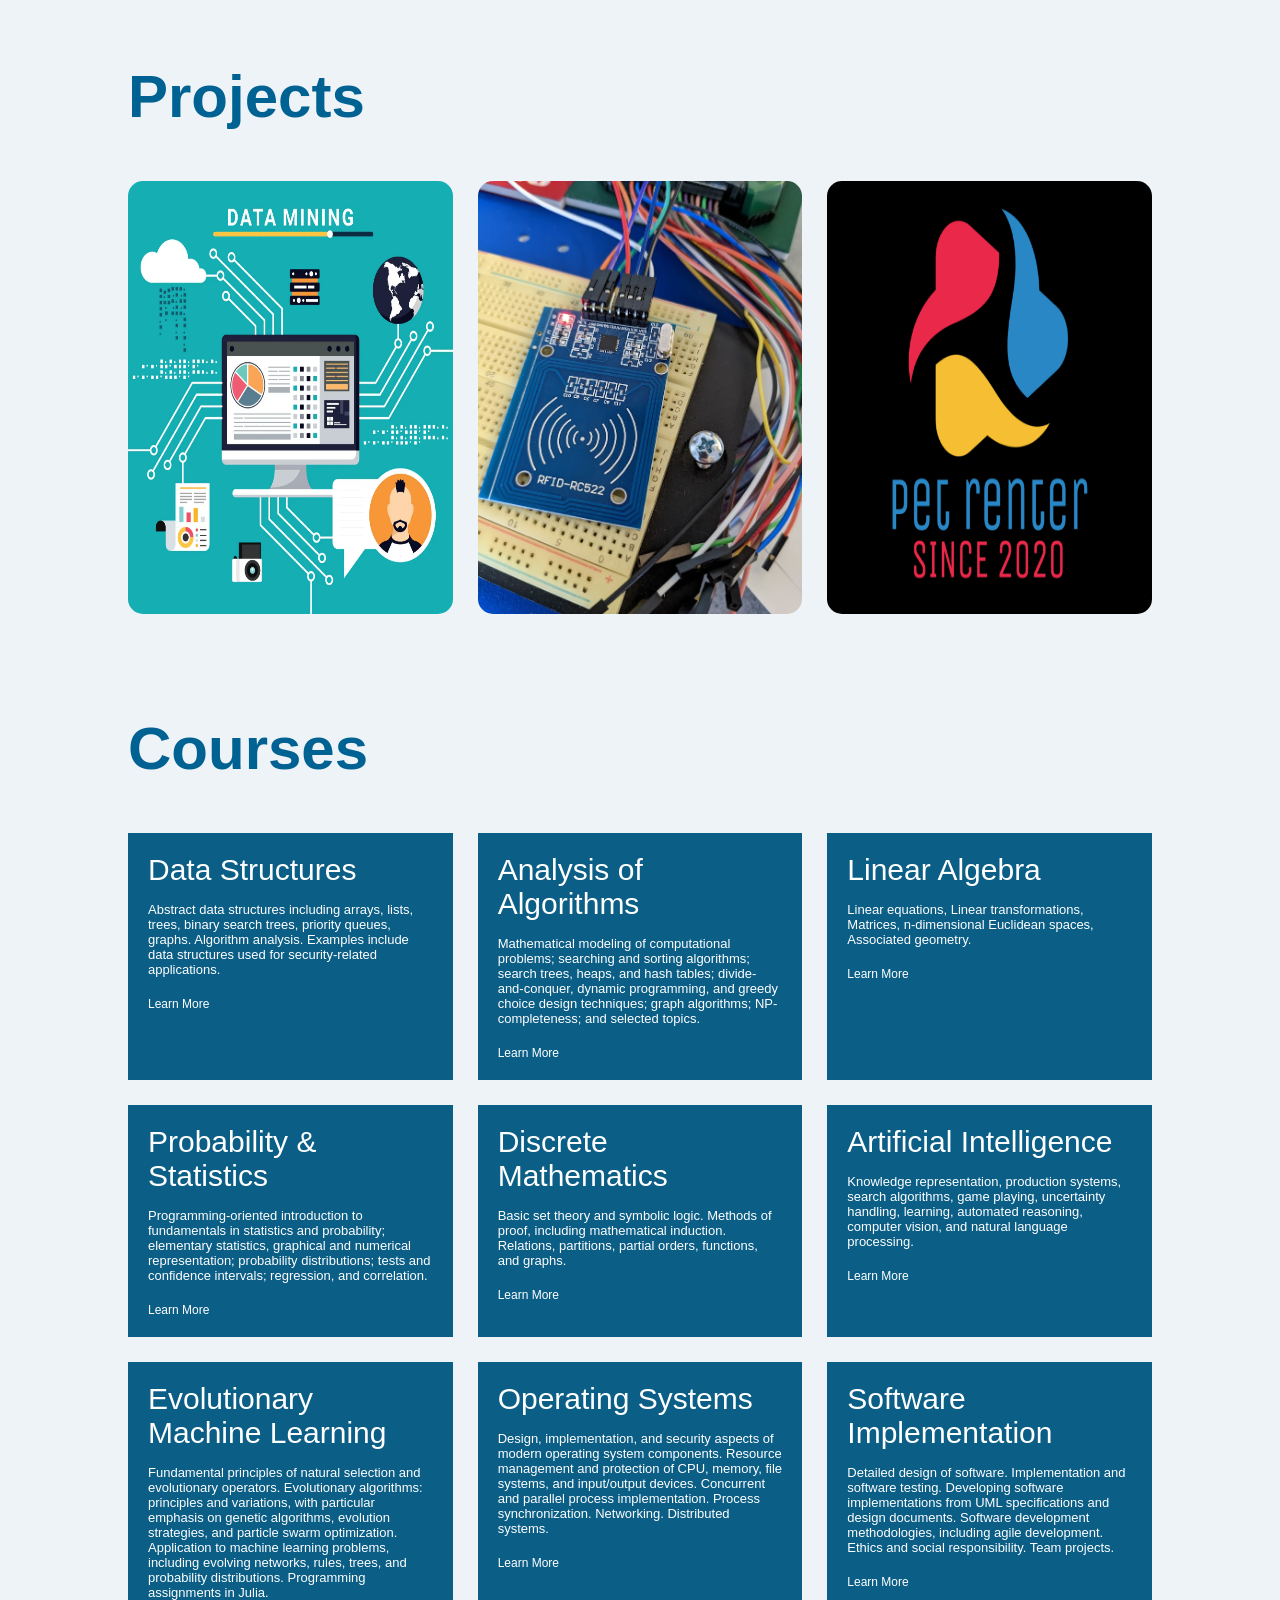
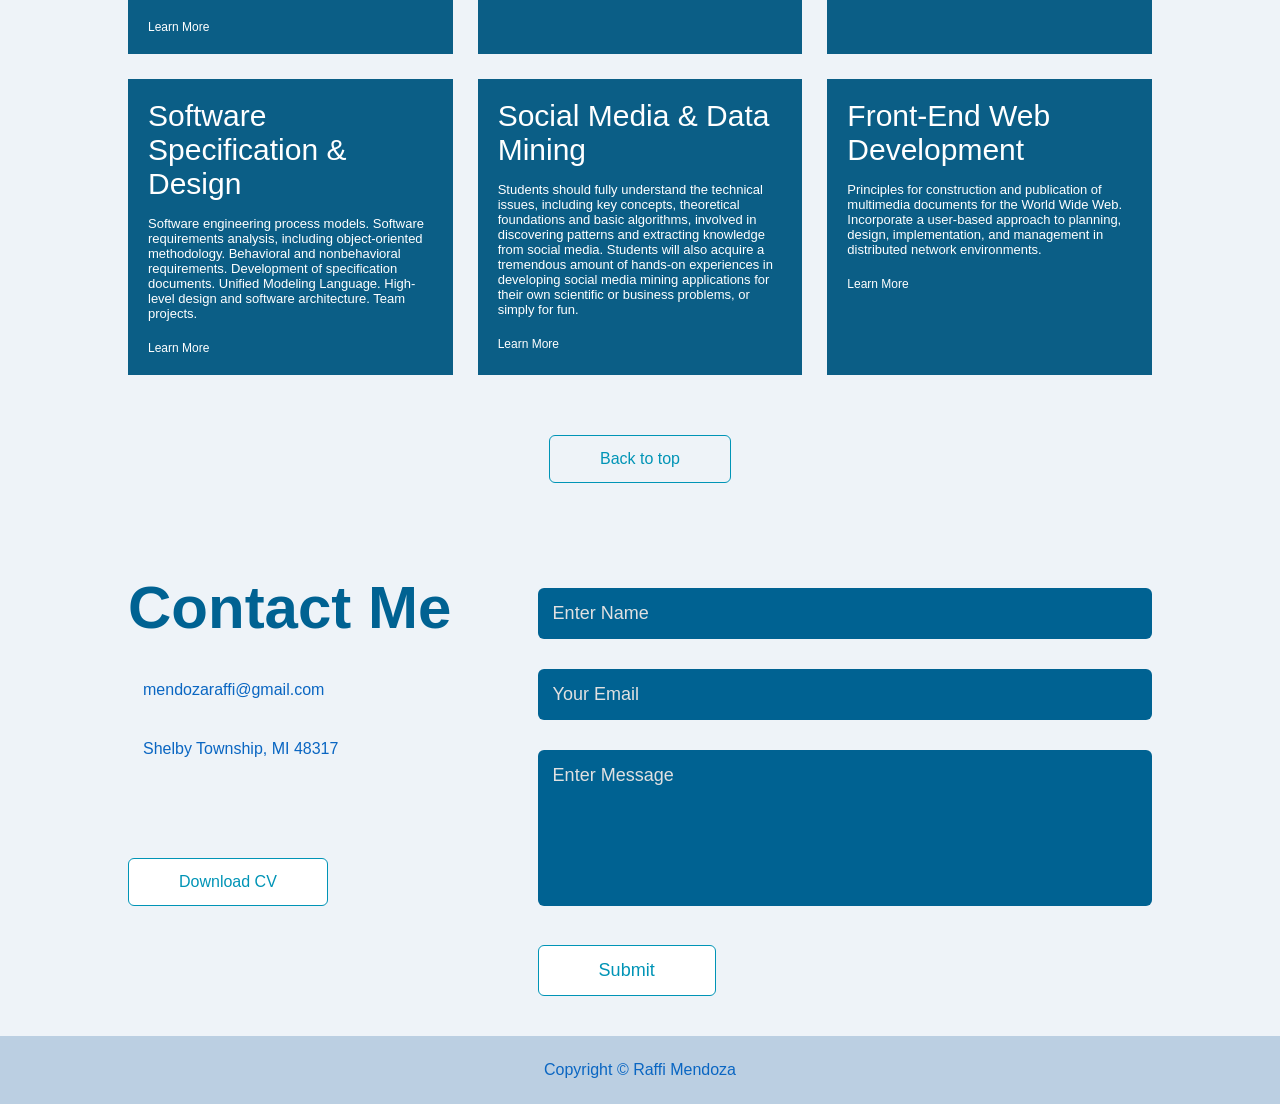
==== commit 9c5729b4: "Update information" ====
--- a/index.html
+++ b/index.html
@@ -55,7 +55,7 @@
                     <div class="tab-contents" id="experience">
                         <ul>
                             <li><span>Software Engineer @ General Motors</span><br>January 2023 - Present
-                                <p>• Joining innovation team</p>
+                                <p>• Joining Cloud Platform Solutions team</p>
                             </li>
                             <li><span>Technology Consultant @ Martin J Whitman School of Management</span><br>September 2021 - May 2022
                                 <p>• Administered technical support to prestigious business school for over 2000~ students and staff both walk-in and over-the-phone utilizing Salesforce</p>
@@ -230,7 +230,7 @@
                 <div class="contact-left">
                     <h1 class="sub-title">Contact Me</h1>
                     <p><i class="fas fa-paper-plane"></i> <a href="mailto:mendozaraffi@gmail.com" id="email-link">mendozaraffi@gmail.com</a></p>
-                    <p><i class="fas fa-location-dot"></i>Randolph, NJ 07869</p>
+                    <p><i class="fas fa-location-dot"></i>Shelby Township, MI 48317</p>
                     <div class="social-icons">
                         <a href="https://www.linkedin.com/in/jose-raphael-m/"><i class="fa-brands fa-linkedin"></i></a>
                         <a href="https://github.com/raffimendoza"><i class="fa-brands fa-github"></i></a>
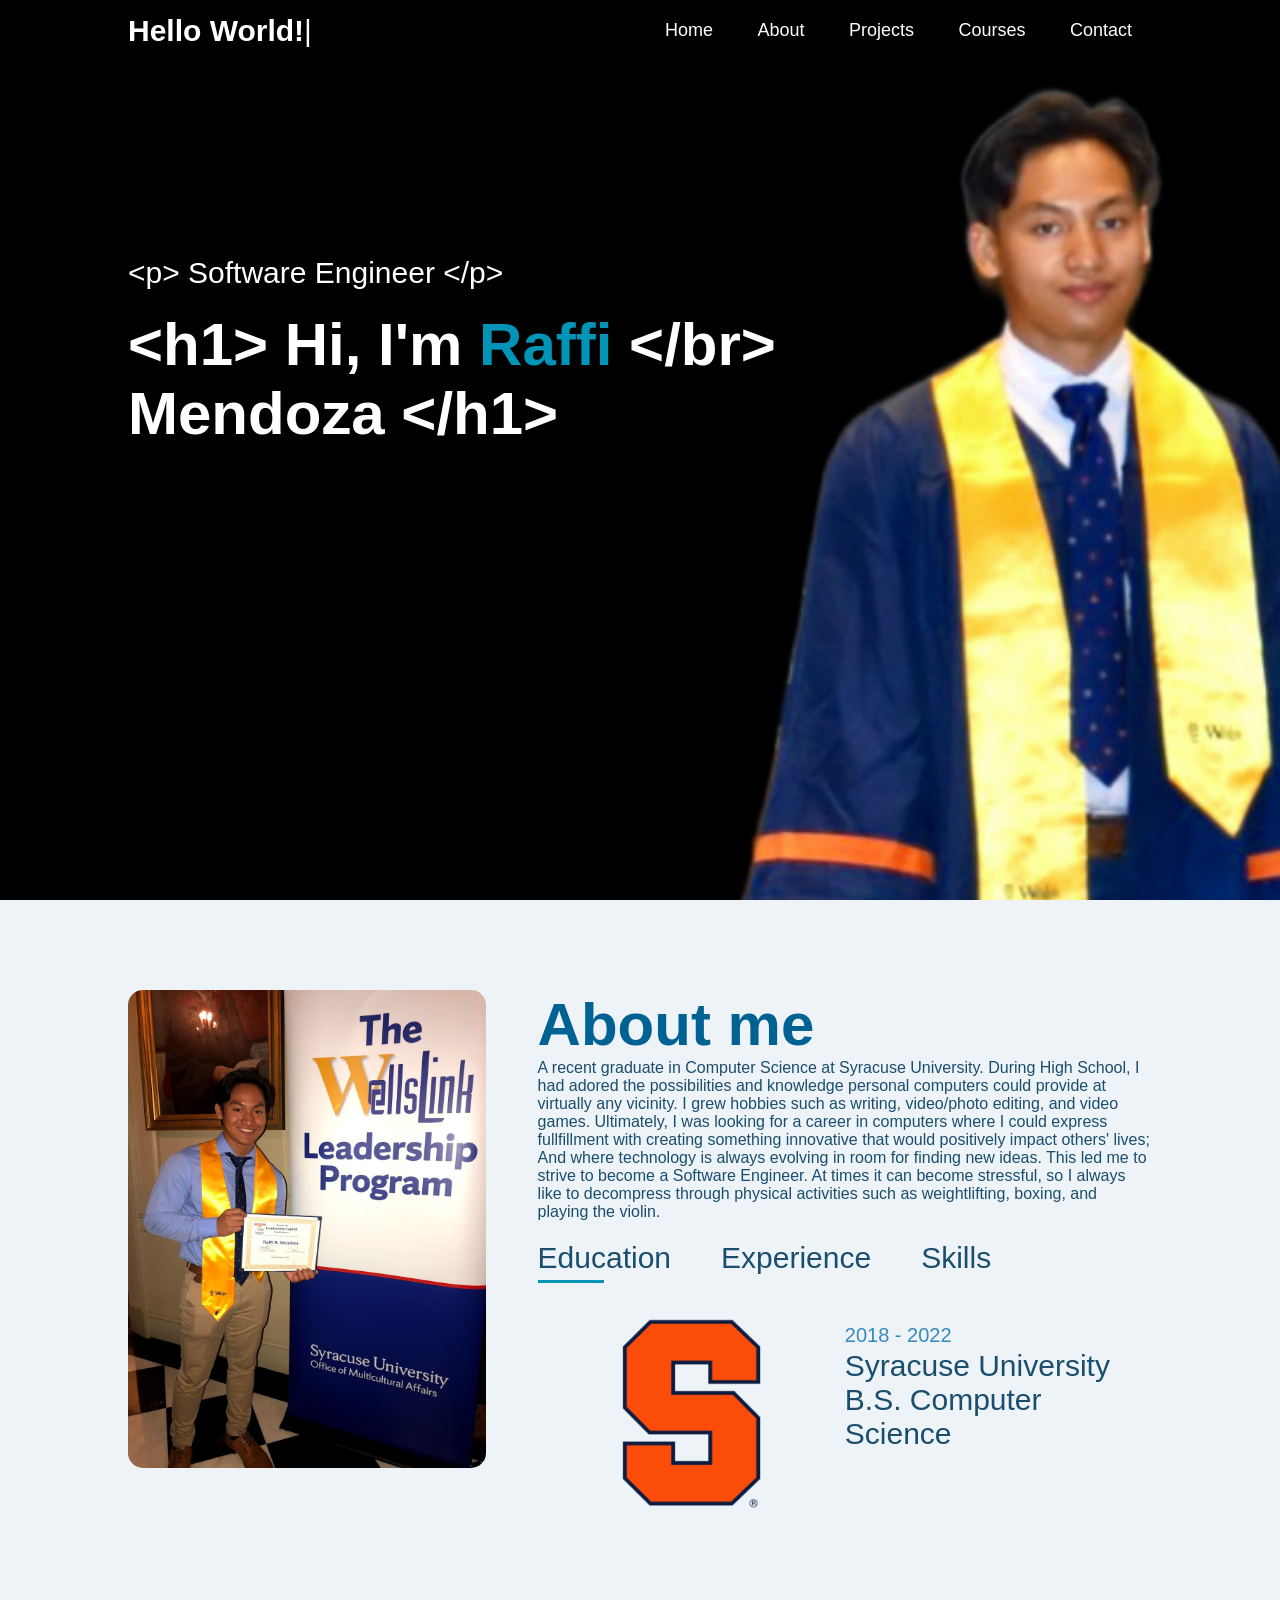
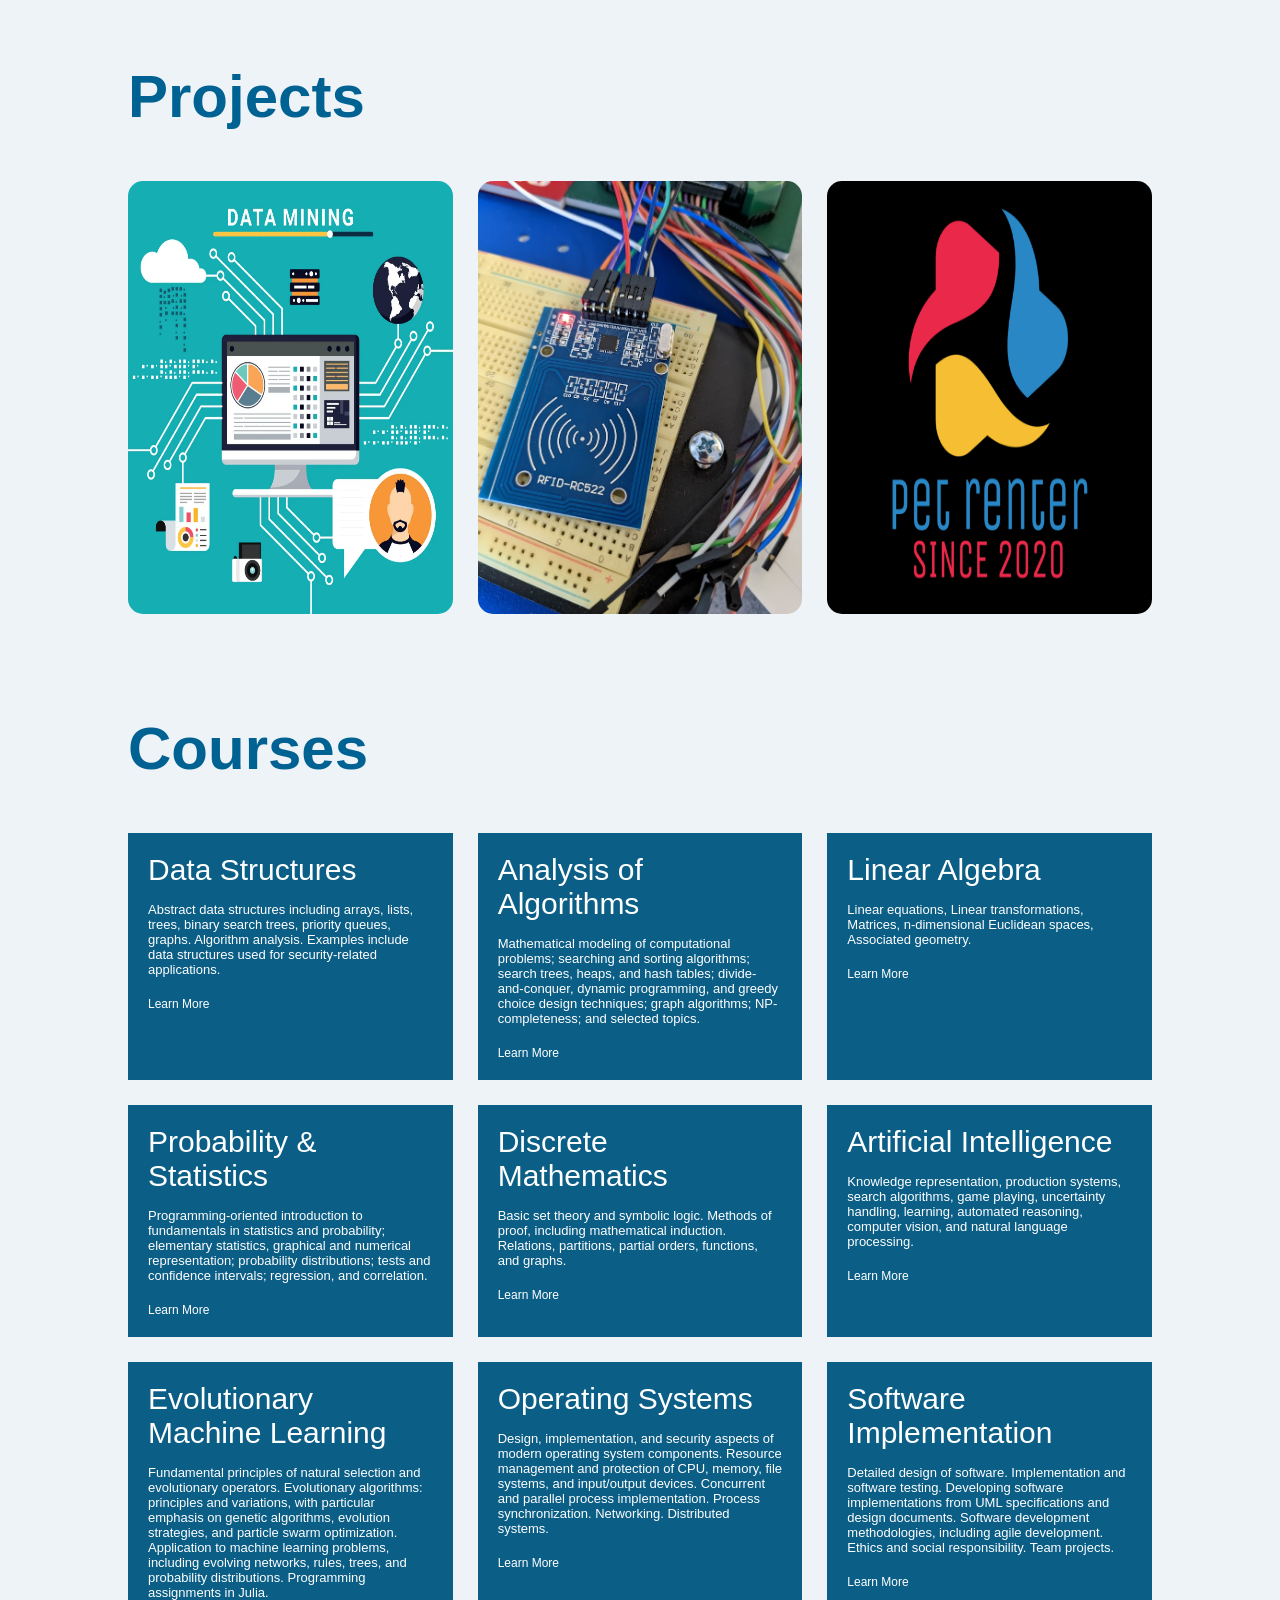
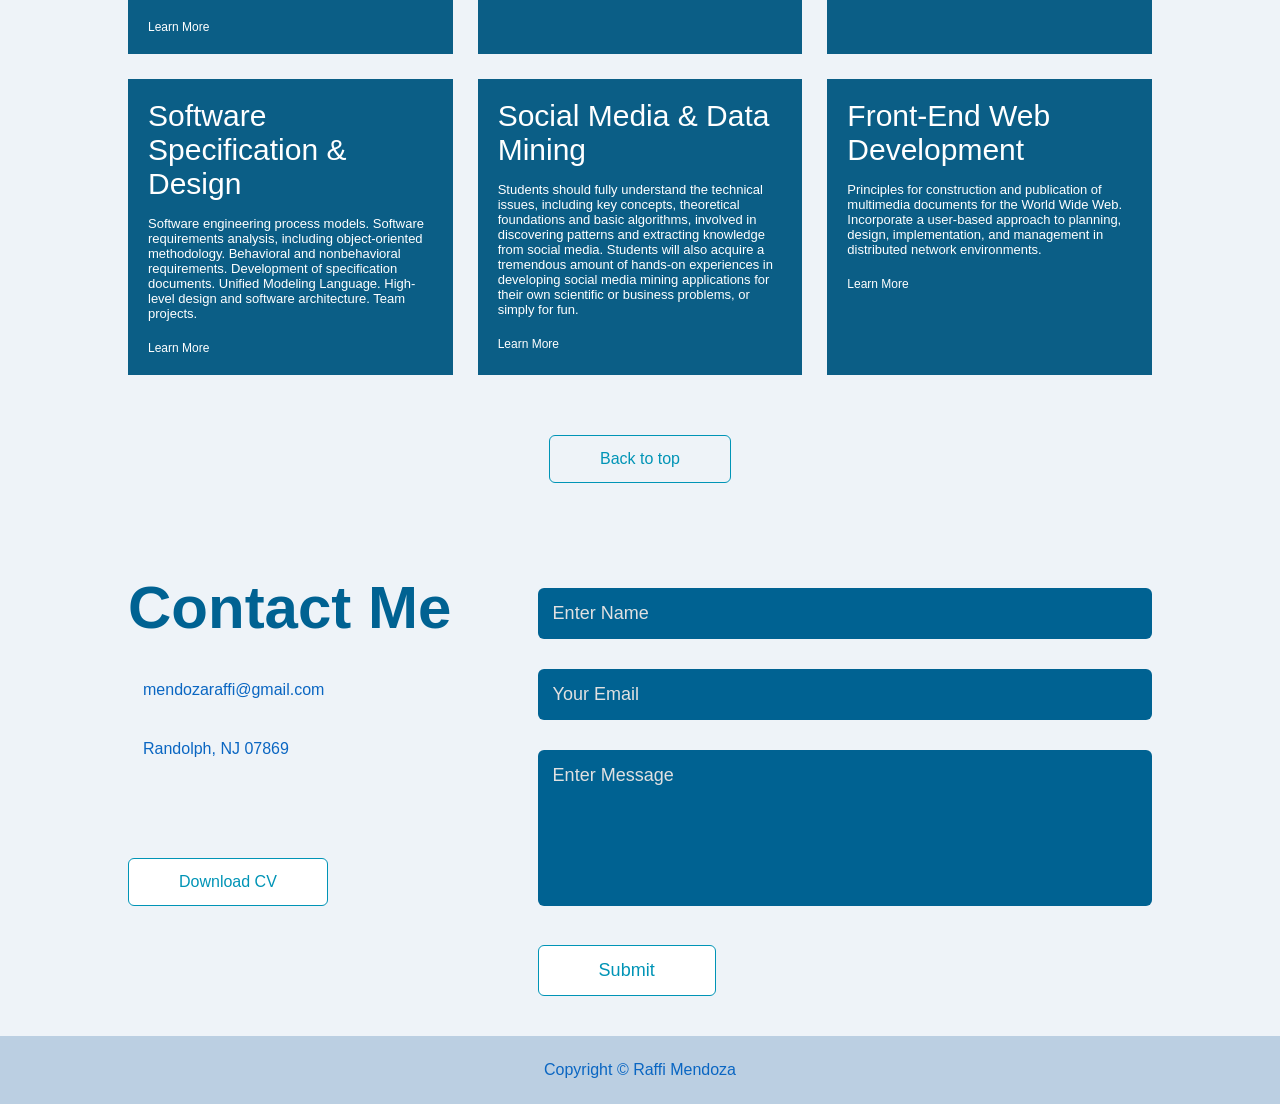
==== commit 097acf87: "Update address" ====
--- a/index.html
+++ b/index.html
@@ -230,7 +230,7 @@
                 <div class="contact-left">
                     <h1 class="sub-title">Contact Me</h1>
                     <p><i class="fas fa-paper-plane"></i> <a href="mailto:mendozaraffi@gmail.com" id="email-link">mendozaraffi@gmail.com</a></p>
-                    <p><i class="fas fa-location-dot"></i>Shelby Township, MI 48317</p>
+                    <p><i class="fas fa-location-dot"></i>Randolph, NJ 07869</p>
                     <div class="social-icons">
                         <a href="https://www.linkedin.com/in/jose-raphael-m/"><i class="fa-brands fa-linkedin"></i></a>
                         <a href="https://github.com/raffimendoza"><i class="fa-brands fa-github"></i></a>
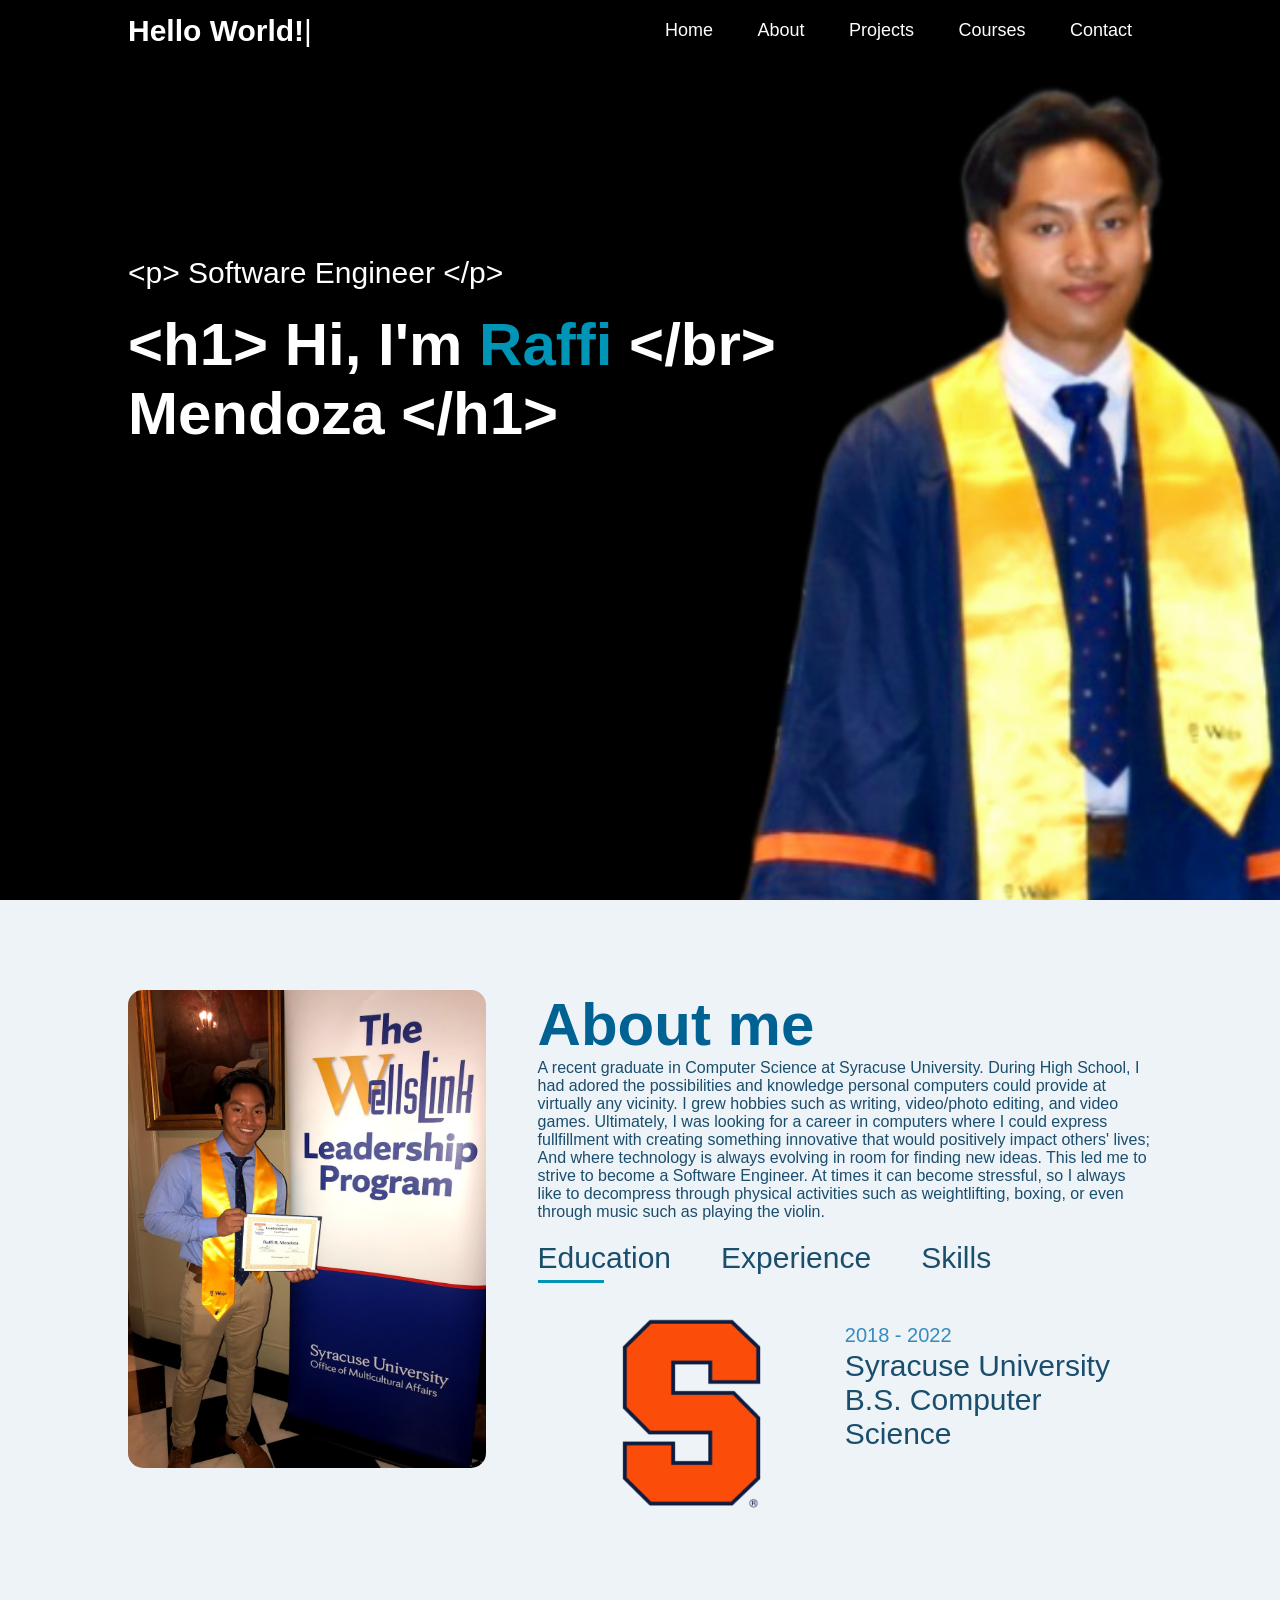
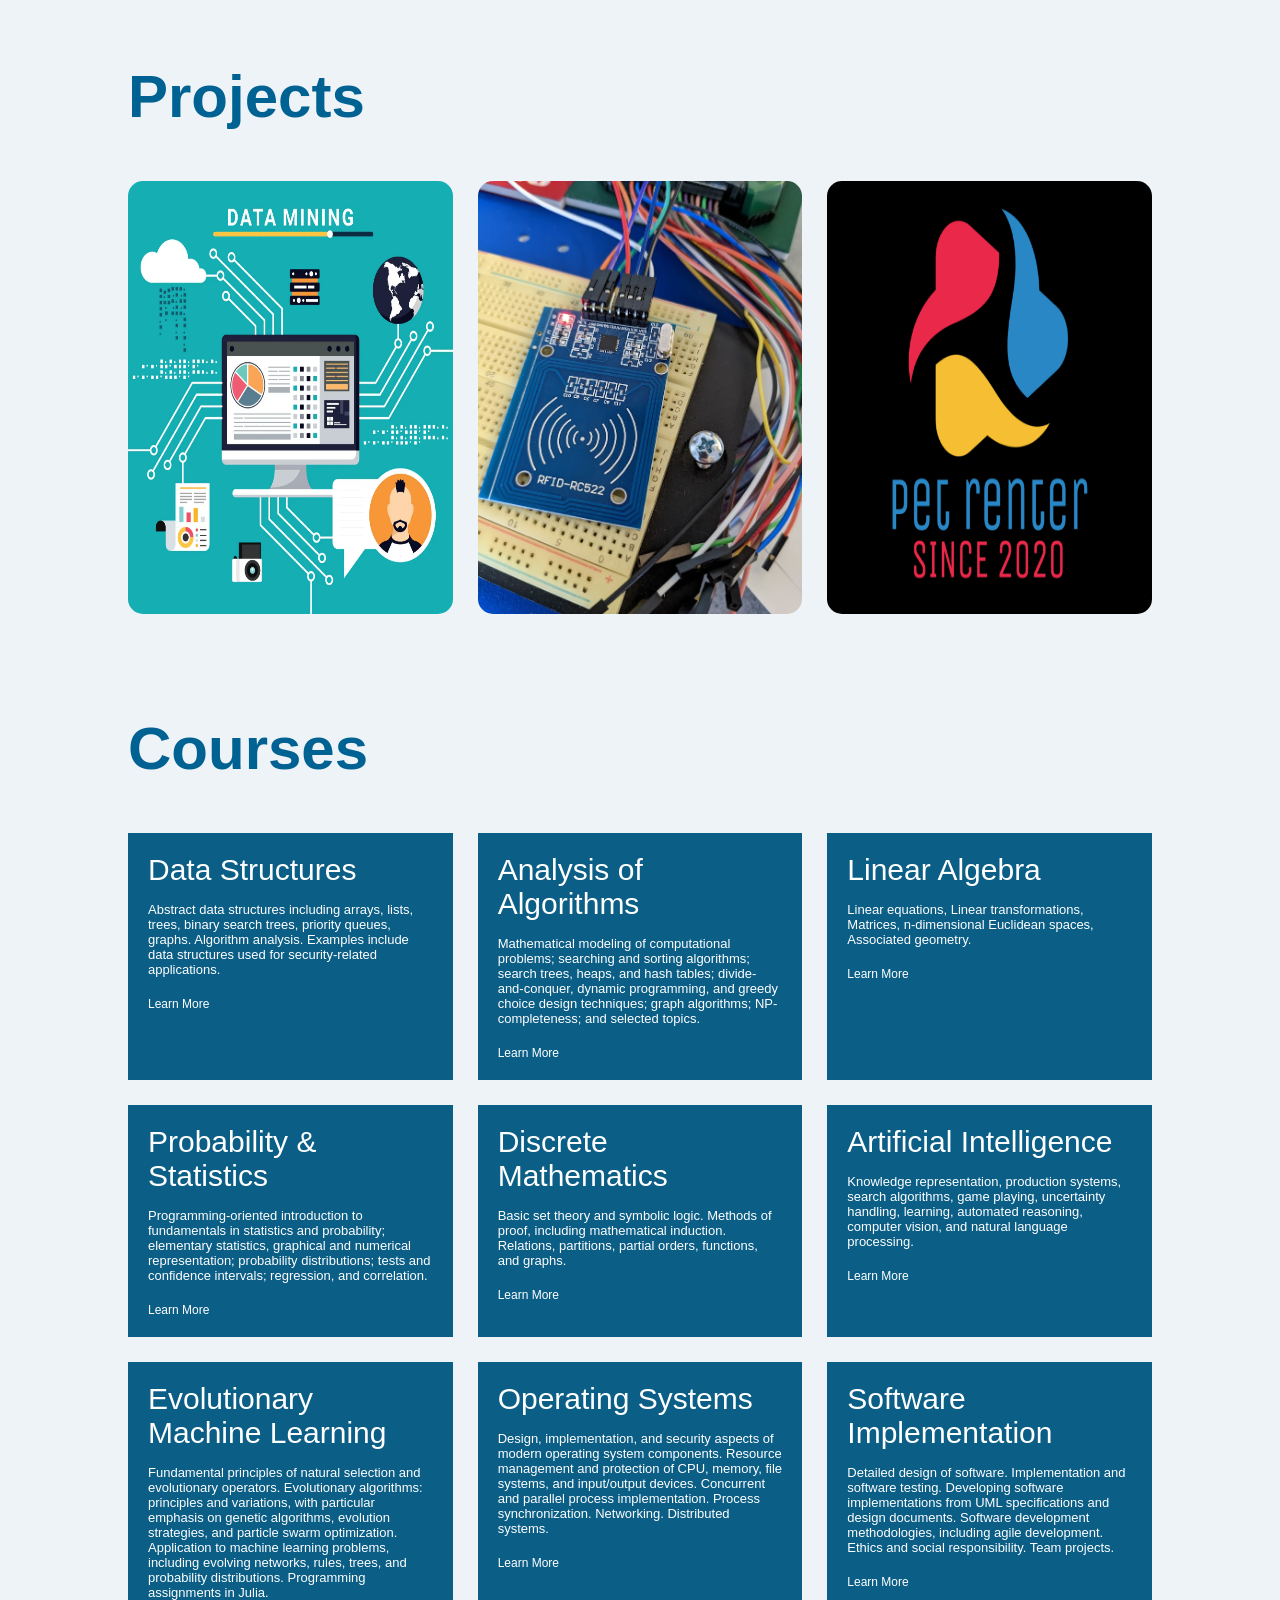
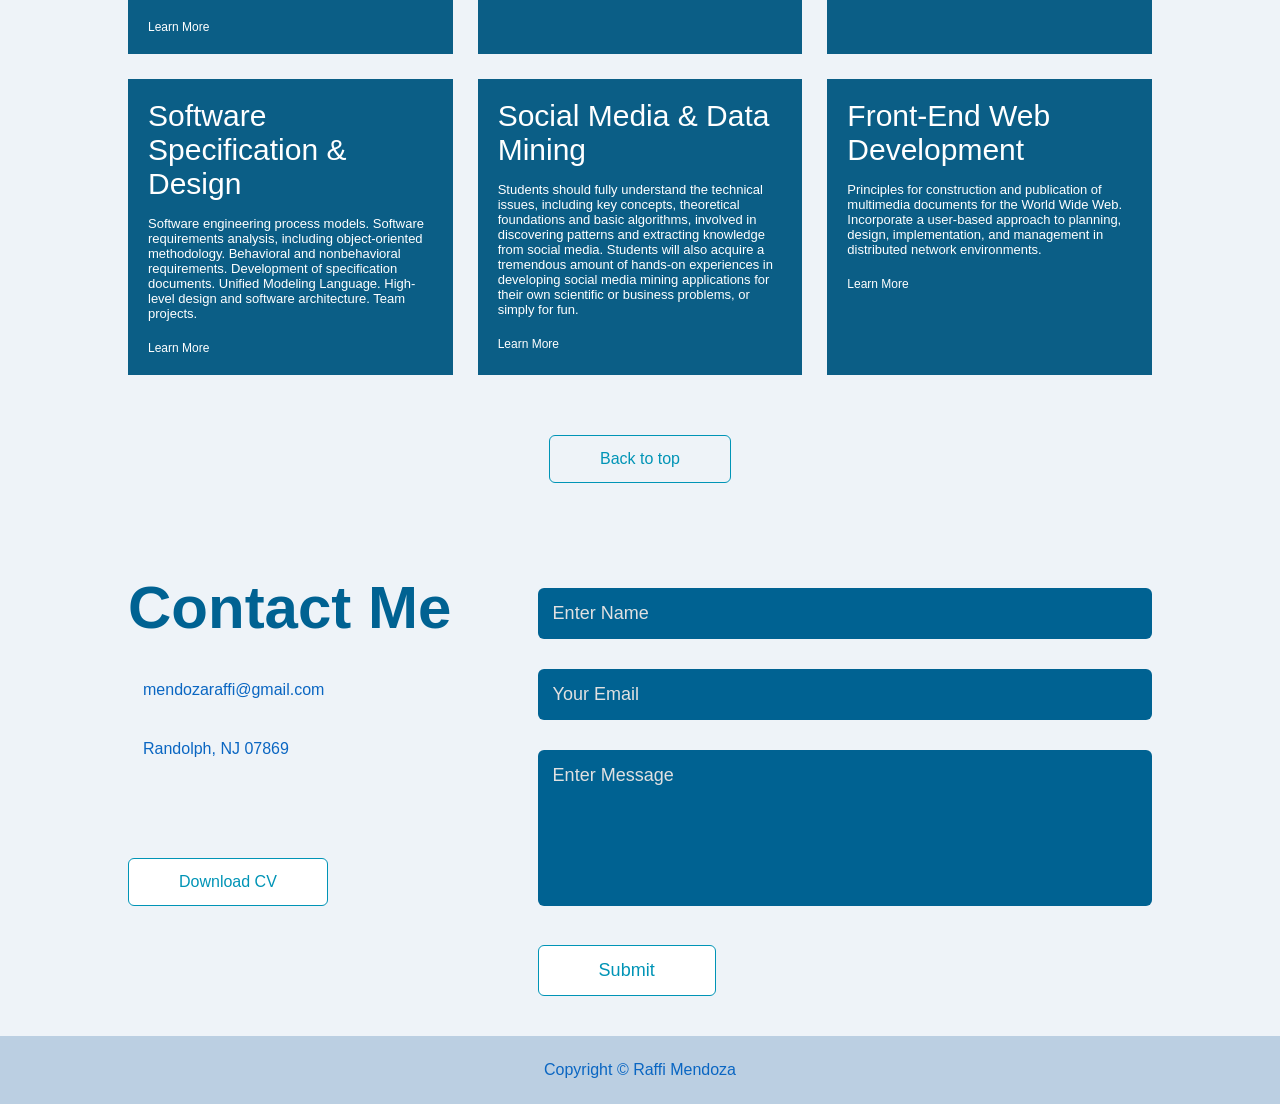
==== commit bac02dd2: "Updated resume & Experience tab" ====
--- a/index.html
+++ b/index.html
@@ -40,7 +40,7 @@
                 </div>
                 <div class="about-col-2">
                     <h1 class="sub-title">About me</h1>
-                    <p>A recent graduate in Computer Science at Syracuse University. During High School, I had adored the possibilities and knowledge personal computers could provide at virtually any vicinity. I grew hobbies such as writing, video/photo editing, and video games. Ultimately, I was looking for a career in computers where I could express fullfillment with creating something innovative that would positively impact others' lives; And where technology is always evolving in room for finding new ideas. This led me to strive to become a Software Engineer. At times it can become stressful, so I always like to decompress through physical activities such as weightlifting, boxing, and playing the violin.</p>
+                    <p>A recent graduate in Computer Science at Syracuse University. During High School, I had adored the possibilities and knowledge personal computers could provide at virtually any vicinity. I grew hobbies such as writing, video/photo editing, and video games. Ultimately, I was looking for a career in computers where I could express fullfillment with creating something innovative that would positively impact others' lives; And where technology is always evolving in room for finding new ideas. This led me to strive to become a Software Engineer. At times it can become stressful, so I always like to decompress through physical activities such as weightlifting, boxing, or even through music such as playing the violin.</p>
                     <div class="tab-titles">
                         <p class="tab-links active-link" onclick="opentab('education')">Education</p>   
                         <p class="tab-links" onclick="opentab('experience')">Experience</p>                     
@@ -54,8 +54,11 @@
                     </div>
                     <div class="tab-contents" id="experience">
                         <ul>
-                            <li><span>Software Engineer @ General Motors</span><br>January 2023 - Present
-                                <p>• Joining Cloud Platform Solutions team</p>
+                            <li><span>Software Engineer @ General Motors</span><br>January 2023 - August 2024
+                                <p>• Established and initiated change records to complete patching for 12000~ Windows & Linux servers monthly, achieving over 95% security fitness</p>
+                                <p>• Refactored automated scheduling update tool to access libraries in Python3, improving error-handling with Selenium & enhancing GUI readability</p>
+                                <p>• Coordinated non-prod Promote-to-Production activation to ensure NoSQL, PostgreSQL, ESX/ESXi servers are correctly identified via Azure DevOps</p>
+                                <p>• Compiled list of redundancies to streamline tech stack and optimize timelines during patch cycles resulting in 20% reduction in manual effort</p>
                             </li>
                             <li><span>Technology Consultant @ Martin J Whitman School of Management</span><br>September 2021 - May 2022
                                 <p>• Administered technical support to prestigious business school for over 2000~ students and staff both walk-in and over-the-phone utilizing Salesforce</p>
